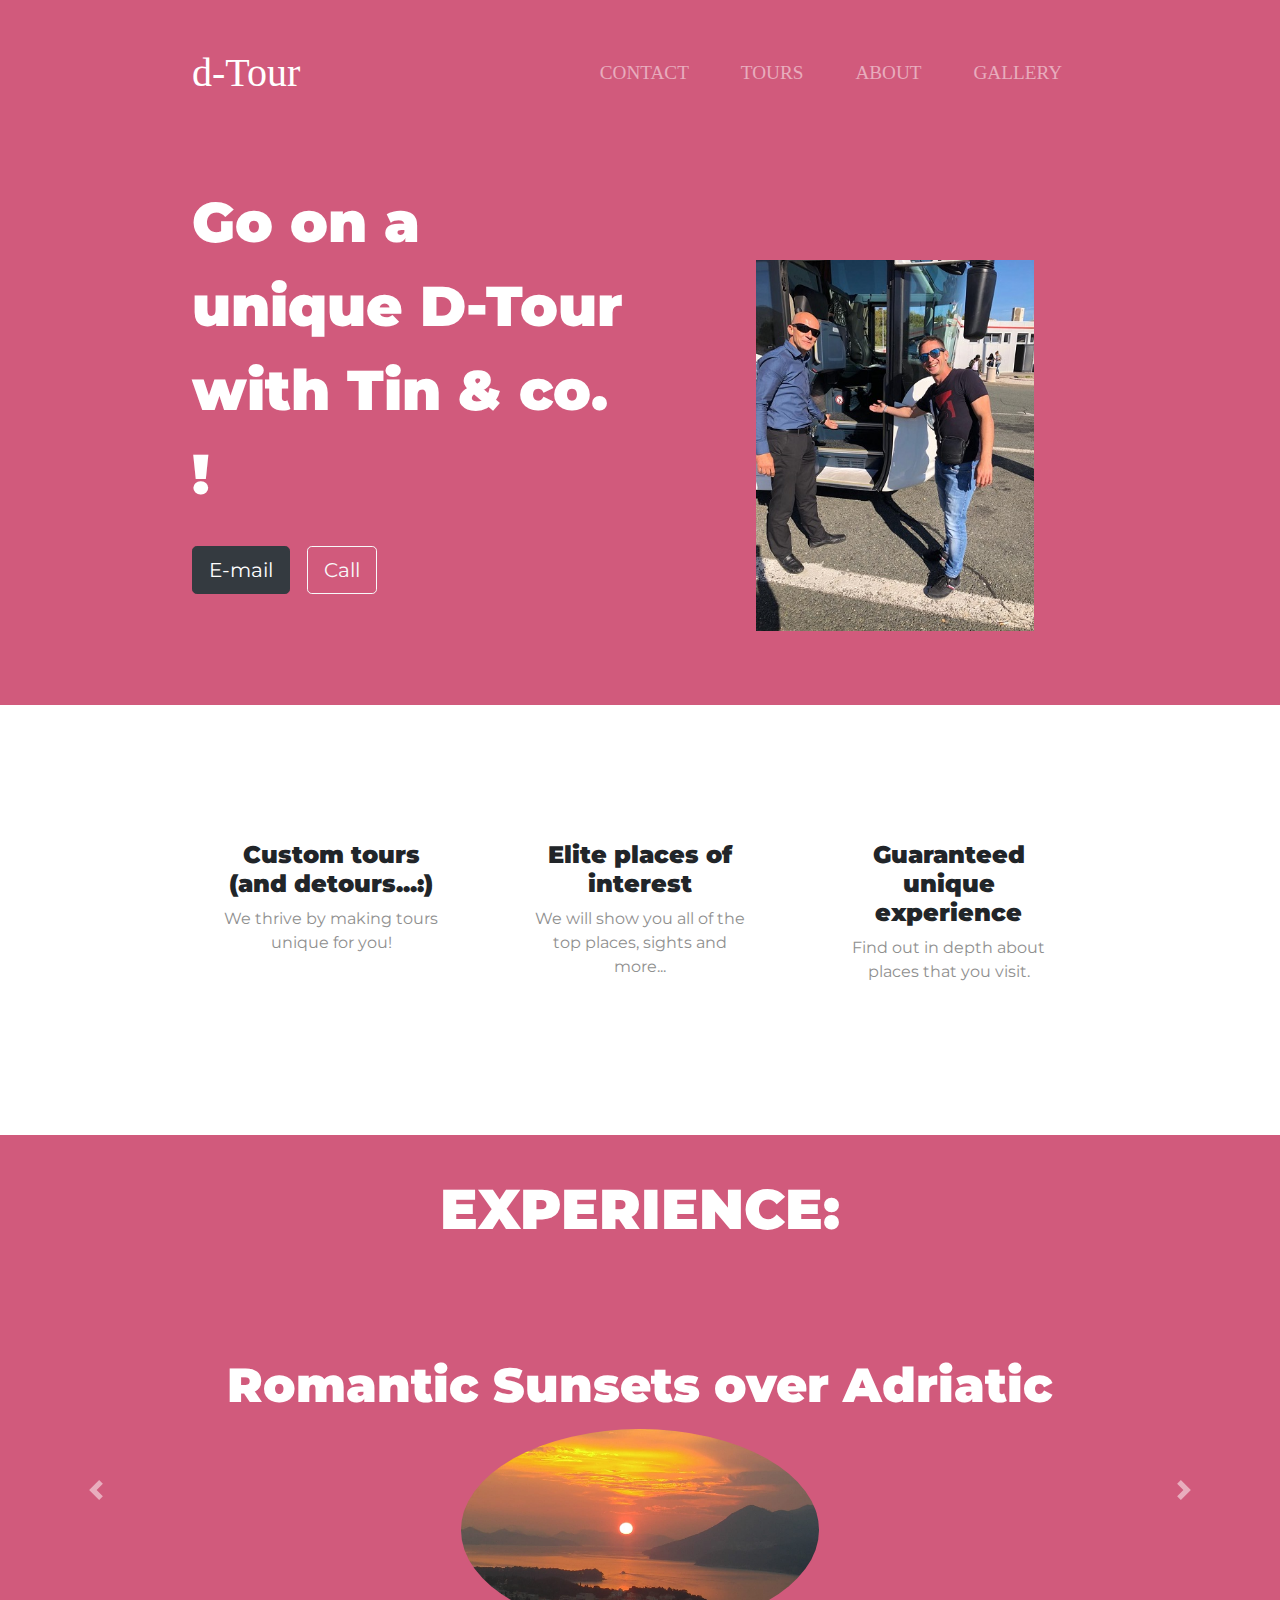
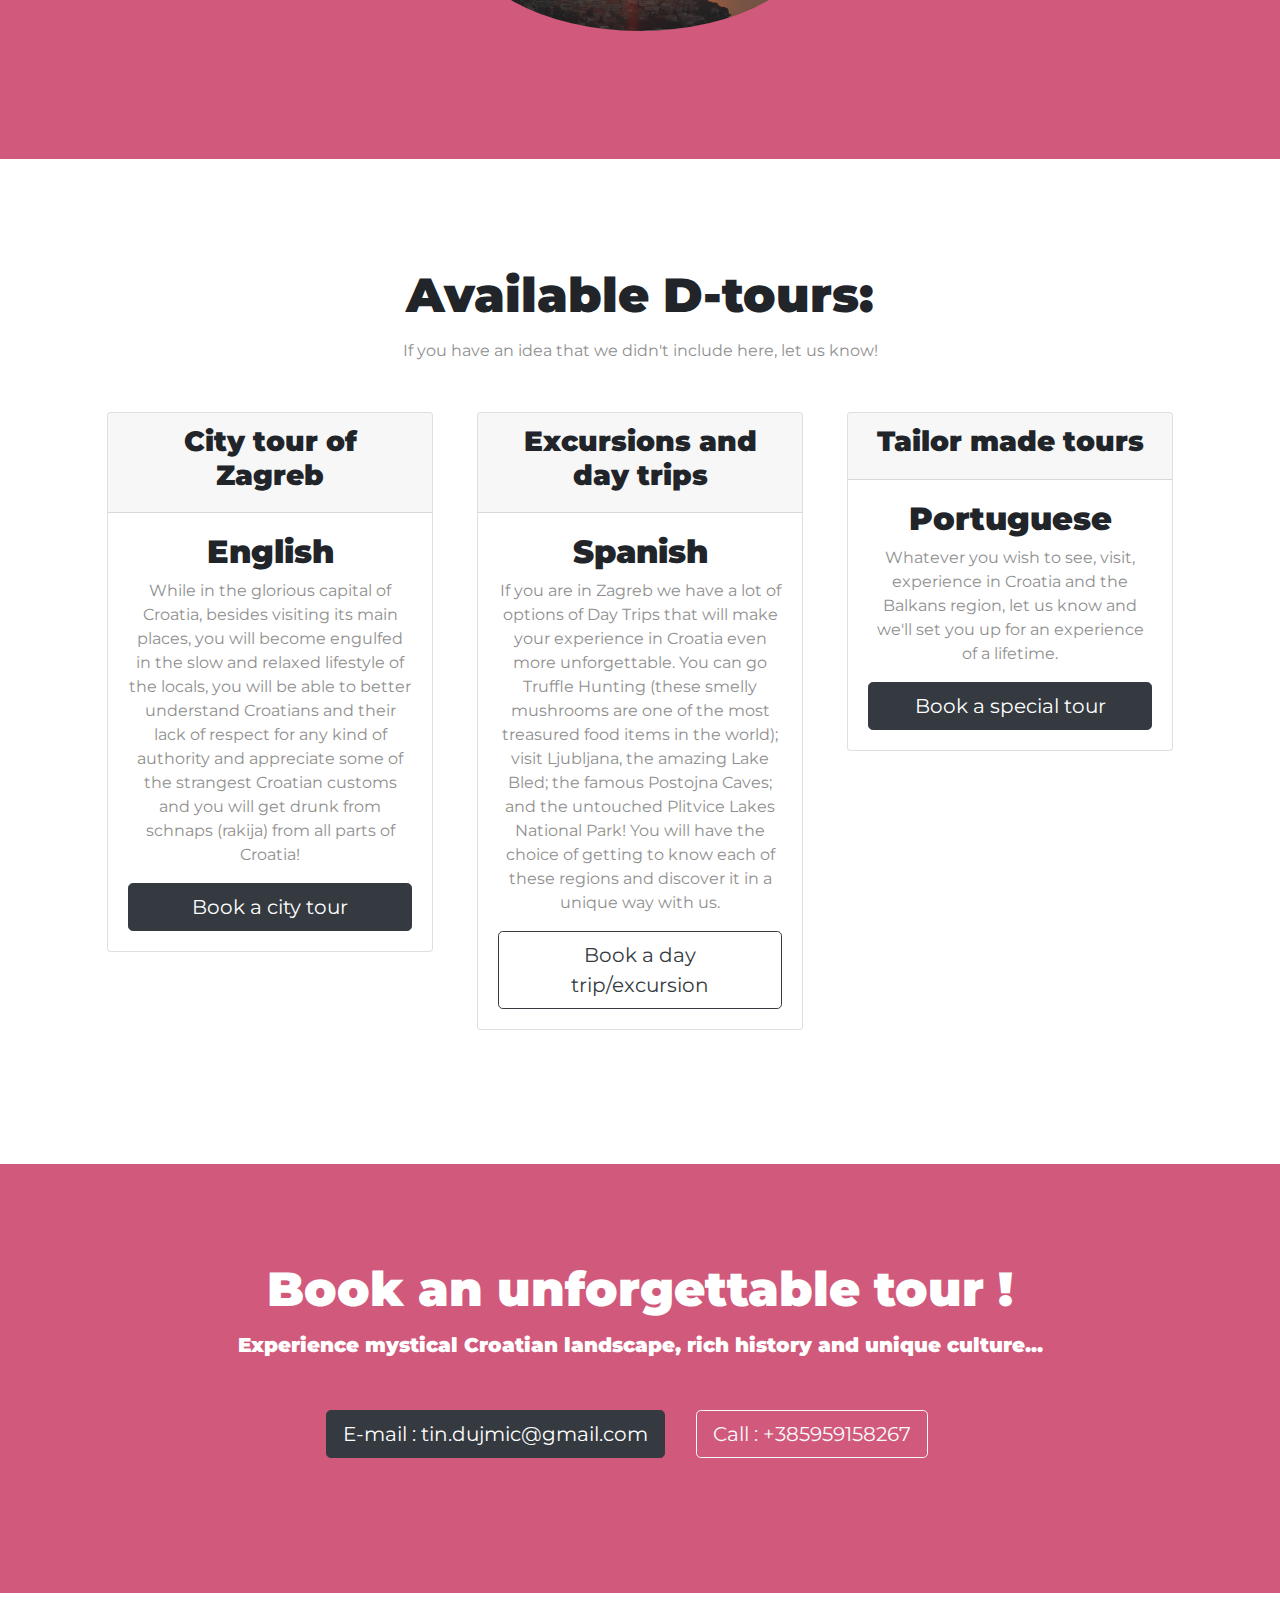
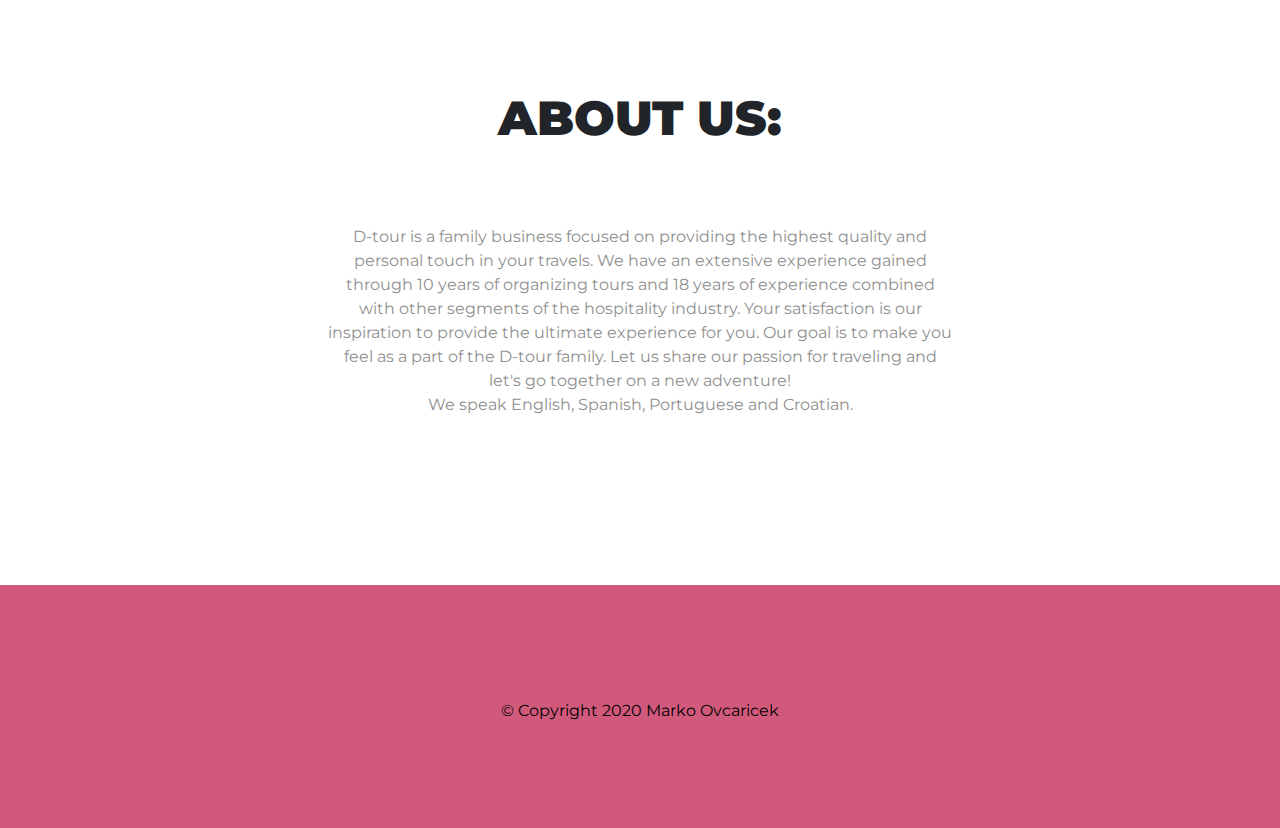
==== index.html @ 4860eda5 "Add initial D-Tour Website files" ====
<!DOCTYPE html>
<html>

<head>
  <meta charset="utf-8">
  <title>D-Tour - Destination Management</title>

  <link href="https://fonts.googleapis.com/css?family=Acme|Cabin|Permanent+Marker&display=swap" rel="stylesheet">
  <link href="https://fonts.googleapis.com/css?family=Montserrat:400,900|Ubuntu&display=swap" rel="stylesheet">

  <link rel="stylesheet" href="https://stackpath.bootstrapcdn.com/bootstrap/4.4.1/css/bootstrap.min.css" integrity="sha384-Vkoo8x4CGsO3+Hhxv8T/Q5PaXtkKtu6ug5TOeNV6gBiFeWPGFN9MuhOf23Q9Ifjh" crossorigin="anonymous">
  <link rel="stylesheet" href="css/styles.css">
  <link rel="icon" href="favicon (6).ico">

  <script src="https://kit.fontawesome.com/99bec2fcd6.js" crossorigin="anonymous"></script>

  <script src="https://code.jquery.com/jquery-3.4.1.slim.min.js" integrity="sha384-J6qa4849blE2+poT4WnyKhv5vZF5SrPo0iEjwBvKU7imGFAV0wwj1yYfoRSJoZ+n" crossorigin="anonymous"></script>
  <script src="https://cdn.jsdelivr.net/npm/popper.js@1.16.0/dist/umd/popper.min.js" integrity="sha384-Q6E9RHvbIyZFJoft+2mJbHaEWldlvI9IOYy5n3zV9zzTtmI3UksdQRVvoxMfooAo" crossorigin="anonymous"></script>
  <script src="https://stackpath.bootstrapcdn.com/bootstrap/4.4.1/js/bootstrap.min.js" integrity="sha384-wfSDF2E50Y2D1uUdj0O3uMBJnjuUD4Ih7YwaYd1iqfktj0Uod8GCExl3Og8ifwB6" crossorigin="anonymous"></script>

</head>

<body>

  <section class="colored-section" id="title">
    <div class="container-fluid">

      <nav class="navbar navbar-expand-lg navbar-dark">
        <a class="navbar-brand" href="">d-Tour</a>
        <button class="navbar-toggler" type="button" data-toggle="collapse" data-target="#navbarTogglerDemo02" aria-controls="navbarTogglerDemo02" aria-expanded="false" aria-label="Toggle navigation">
          <span class="navbar-toggler-icon"></span>
        </button>

        <div class="collapse navbar-collapse" id="navbarTogglerDemo02">
          <ul class="navbar-nav ml-auto">
            <li class="nav-item">
              <a class="nav-link" href="#contact">CONTACT</a>
            </li>
            <li class="nav-item">
              <a class="nav-link" href="#tours">TOURS</a>
            </li>
            <li class="nav-item">
              <a class="nav-link" href="#about">ABOUT</a>
            </li>
            <li class="nav-item">
              <a class="nav-link" href="#gallery">GALLERY</a>
            </li>
          </ul>
        </div>
      </nav>




      <!-- Title -->
      <div class="row">

        <div class="col-lg-6">
          <h1 class="big-heading">Go on a unique D-Tour with Tin & co. !</h1>
          <a class="mail" href="mailto:tin.dujmic@gmail.com"><button type="button" class="btn btn-dark btn-lg contact-button"><i class="fab fa-angellist"></i> E-mail</button></a>
          <a class="mail" href="tel:+385959158267"><button type="button" class="btn btn-outline-light btn-lg contact-button"><i class="fas fa-phone"></i> Call</button></a>
        </div>
        <div class="col-lg-6">
          <img class="title-image" src="images\Bus1.jpg" alt="Step into the bus to a great experience!">
        </div>
      </div>
    </div>
  </section>


  <!-- Features -->

  <section class="white-section" id="features">
    <div class="container-fluid">

      <div class="row">
        <div class="feature-box col-lg-4">
          <i class="icon fas fa-tasks fa-4x"></i>
          <h3 class="h3feature-title">Custom tours (and detours...:)</h3>
          <p>We thrive by making tours unique for you!</p>
        </div>

        <div class="feature-box col-lg-4">
          <i class="icon fas fa-map-marker-alt fa-4x"></i>
          <h3 class="h3feature-title">Elite places of interest</h3>
          <p>We will show you all of the top places, sights and more...</p>
        </div>

        <div class="feature-box col-lg-4">
          <i class="icon fas fa-user-astronaut fa-4x"></i>
          <h3 class="h3feature-title">Guaranteed unique experience</h3>
          <p>Find out in depth about places that you visit.</p>
        </div>
      </div>

    </div>
  </section>


  <!-- Testimonials -->

  <section class="colored-section" id="gallery">
    <h1 class="big-heading">EXPERIENCE:</h1>

    <div id="carousel-gallery" class="carousel slide" data-ride="false">
      <div class="carousel-inner">
        <div class="carousel-item active container-fluid">
          <h2 class="h2gallery-text">Romantic Sunsets over Adriatic</h2>
          <img class="gallery-image" src="images\Sunset.jpg" alt="Sunset over Adriatic Ocean">
        </div>
        <div class="carousel-item container-fluid">
          <h2 class="h2gallery-text">Good mood and love from Zagreb</h2>
          <img class="gallery-image" src="images\Money group.jpg" alt="Guided group in a good mood">
        </div>
        <div class="carousel-item container-fluid">
          <h2 class="h2gallery-text">Lilliputan Zagreb from above</h2>
          <img class="gallery-image" src="images\City model.jpg" alt="Zagreb city model">
        </div>
      </div>
      <a class="carousel-control-prev" href="#carousel-gallery" role="button" data-slide="prev">
        <span class="carousel-control-prev-icon" aria-hidden="true"></span>
        <span class="sr-only">Previous</span>
      </a>
      <a class="carousel-control-next" href="#carousel-gallery" role="button" data-slide="next">
        <span class="carousel-control-next-icon" aria-hidden="true"></span>
        <span class="sr-only">Next</span>
      </a>
    </div>

  </section>


  <!-- YOUTUBE -->

  <section class="colored-section" id="partners">
    <a href="https://www.youtube.com/watch?v=SnqUt7_X50s&feature=youtu.be" target="_blank"><i class="fab fa-youtube fa-6x youtube"></i></a>

    <!--
    <img class="partners-logo" src="images/tnw.png" alt="tnw-logo">
    <img class="partners-logo" src="images/bizinsider.png" alt="biz-insider-logo">
    <img class="partners-logo" src="images/mashable.png" alt="mashable-logo">
-->

  </section>

  <!-- Tours -->

  <section class="white-section" id="tours">

    <h2 class="h2section-heading">Available D-tours:</h2>
    <p>If you have an idea that we didn't include here, let us know!</p>

    <div class="row">

      <div class="tours-column col-lg-4 col-md-6">
        <div class="card">
          <div class="card-header">
            <h3>City tour of Zagreb</h3>
          </div>
          <div class="card-body">
            <h2>English</h2>
            <p>While in the glorious capital of Croatia, besides visiting its main places,
              you will become engulfed in the slow and relaxed lifestyle of the locals,
              you will be able to better understand Croatians and their lack of respect for any kind of authority
              and appreciate some of the strangest Croatian customs and you will get drunk from schnaps
              (rakija) from all parts of Croatia!</p>
            <a class="mail" href="mailto:tin.dujmic@gmail.com"><button type="button" class="btn btn-lg btn-dark btn-block">Book a city tour</button></a>
          </div>
        </div>
      </div>

      <div class="tours-column col-lg-4 col-md-6">
        <div class="card">
          <div class="card-header">
            <h3>Excursions and day trips</h3>
          </div>
          <div class="card-body">
            <h2>Spanish</h2>
            <p>If you are in Zagreb we have a lot of options of
              Day Trips that will make your experience in Croatia even more unforgettable.
              You can go Truffle Hunting (these smelly mushrooms are one of the most treasured food items in the world);
              visit Ljubljana, the amazing Lake Bled; the famous Postojna Caves; and the untouched Plitvice Lakes National Park!
              You will have the choice of getting to know each of these regions and discover it in a unique
              way with us.</p>
            <a class="mail" href="mailto:tin.dujmic@gmail.com"><button type="button" class="btn btn-lg btn-outline-dark btn-block">Book a day trip/excursion</button></a>
          </div>
        </div>
      </div>

      <div class="tours-column col-lg-4">
        <div class="card">
          <div class="card-header">
            <h3>Tailor made tours</h3>
          </div>
          <div class="card-body">
            <h2>Portuguese</h2>
            <p>Whatever you wish to see, visit, experience in Croatia and the Balkans region,
              let us know and we'll set you up for an experience of a lifetime.</p>
            <a class="mail" href="mailto:tin.dujmic@gmail.com"><button type="button" class="btn btn-lg btn-dark btn-block">Book a special tour</button></a>
          </div>
        </div>
      </div>

    </div>

  </section>

  <section class="colored-section" id="contact">
    <div class="container-fluid">
      <h2 class="h2section-heading">Book an unforgettable tour !</h2>
      <h5>Experience mystical Croatian landscape, rich history and unique culture...</h5>
      <a class="mail" href="mailto:tin.dujmic@gmail.com"><button type="button" class="btn btn-dark btn-lg contact-button"><i class="fab fa-angellist"></i> E-mail : tin.dujmic@gmail.com</button></a>
      <a class="mail" href="tel:+385959158267"><button type="button" class="btn btn-outline-light btn-lg contact-button"><i class="fas fa-phone"></i> Call : +385959158267</button></a>
    </div>
  </section>

  <section class="white-section" id="about">
    <div class="container-fluid">
      <h2 class="h2section-heading">ABOUT US:</h2>
      <p class="pabout">
        D-tour is a family business focused on providing the highest quality and personal touch
        in your travels. We have an extensive experience gained through 10 years of
        organizing tours and 18 years of experience combined with other segments of
        the hospitality industry. Your satisfaction is our inspiration to provide the ultimate
        experience for you. Our goal is to make you feel as a part of the D-tour family.
        Let us share our passion for traveling and let's go together on a new adventure!
        <br>
        We speak English, Spanish, Portuguese and Croatian.</p>
    </div>

  </section>

  <!-- Call to Action

  <section class="colored-section" id="cta">
    <div class="container-fluid">

      <h3 class="big-heading">Go on an unforgettable experience through a rugged Croatian landscape, where goats roam freely while wolves hide in their dens!</h3>
      <a class="mail" href="mailto:tin.dujmic@gmail.com"><button class="contact-button btn btn-lg btn-dark" type="button"><i class="fab fa-angellist"></i> Email</button></a>
      <a class="mail" href="tel:+385959158267"><button class="contact-button btn btn-lg btn-light" type="button"><i class="fas fa-phone"></i> Call</button></a>
    </div>
  </section>

-->

  <!-- Footer -->

  <footer class="colored-section" id="footer">
    <div class="container-fluid">
      <!--
      <i class="ifoot fab fa-facebook-f fa-4x"></i>
      <i class="ifoot fab fa-instagram fa-4x"></i>
      <i class="ifoot fab fa-twitter fa-4x"></i>
      -->
      <a class="mail" href="mailto:tin.dujmic@gmail.com"><i class="ifoot fas fa-envelope fa-4x"></i></a>
      <a class="mail" href="tel:+385959158267"><i class="ifoot fas fa-phone fa-4x"></i></a>

      <p class="pfoot">© Copyright 2020 Marko Ovcaricek</p>

    </div>

  </footer>


</body>

</html>
---- css/styles.css ----
body {
  font-family: "Montserrat";
  text-align: center;
}

h1, h2, h3, h4, h5, h6 {
  font-family: "Montserrat";
  font-weight: 900;
}

p {
  color: #8f8f8f;
}

.container-fluid {
  padding: 7% 15%;
}

/* Sections */

.colored-section {
    background-color: #d15a7c;
    color: #fff;
}

.white-section {
    background-color: #fff;

}

#title .container-fluid {
  padding: 3% 15% 7%;
    text-align: left;
}

.navbar {
  padding: 0 0 4.5rem;
}

.navbar-brand {
  font-family: 'Permanent Marker', cursive;
  font-size: 2.5rem;
}

.nav-item {
  padding: 0 18px;
}

.nav-link {
  font-size: 1.2rem;
  font-family: "Montserrat-Light"
}

.big-heading {
  font-family: 'Montserrat', sans-serif;
  font-weight: 900;
  font-size: 3.5rem;
  line-height: 1.5;
  color: #fff;
}

.h2section-heading {
  font-size: 3rem;
  line-height: 1.5;
}

.contact-button {
  margin: 5% 3% 5% 0;
}

.mail {
  color: #000;
}

.mail:hover {
  color: blue;
  text-decoration: none;
}

.title-image {
  width: 60%;
  position: absolute;
  top: 5rem;
  right: 15%;
}

#features {
  position: relative;
}

.h3feature-title {
  font-size: 1.5rem;
}

.feature-box {
  padding: 5%;
}

.icon {
  color: #d15a7c;
  margin-bottom: 1rem;
}

.icon:hover {
  color: #cc0066;
}

.youtube {
  color: #fff;
}

.youtube:hover {
  color: #000;
}

#gallery {
  padding-top: 2rem;
}

.h2gallery-text {
  font-size: 3rem;
  line-height: 1.5;
}

.gallery-image {
  width: 40%;
  border-radius: 100%;
}


#partners {
  padding-bottom: 3%;
}

.partners-logo {
  width: 15%;
  padding: 20px 20px 50px;
}

#tours {
  padding: 100px;
}

.h2price {
  font-size: 3rem;
  line-height: 1.5;
}

.tours-column {
  padding: 3% 2%;
}

#about {
}

.pabout {
  padding: 7% 15%;
}


.ifoot {
  margin: 20px 10px;
  color: #fff;
}

.ifoot:hover {
  color: #000;
}

.pfoot {
color: #000;
}

@media (max-width: 1028px) {
  #title .container-fluid {
    text-align: center;
  }

  .title-image {
    position: static;
  }
}
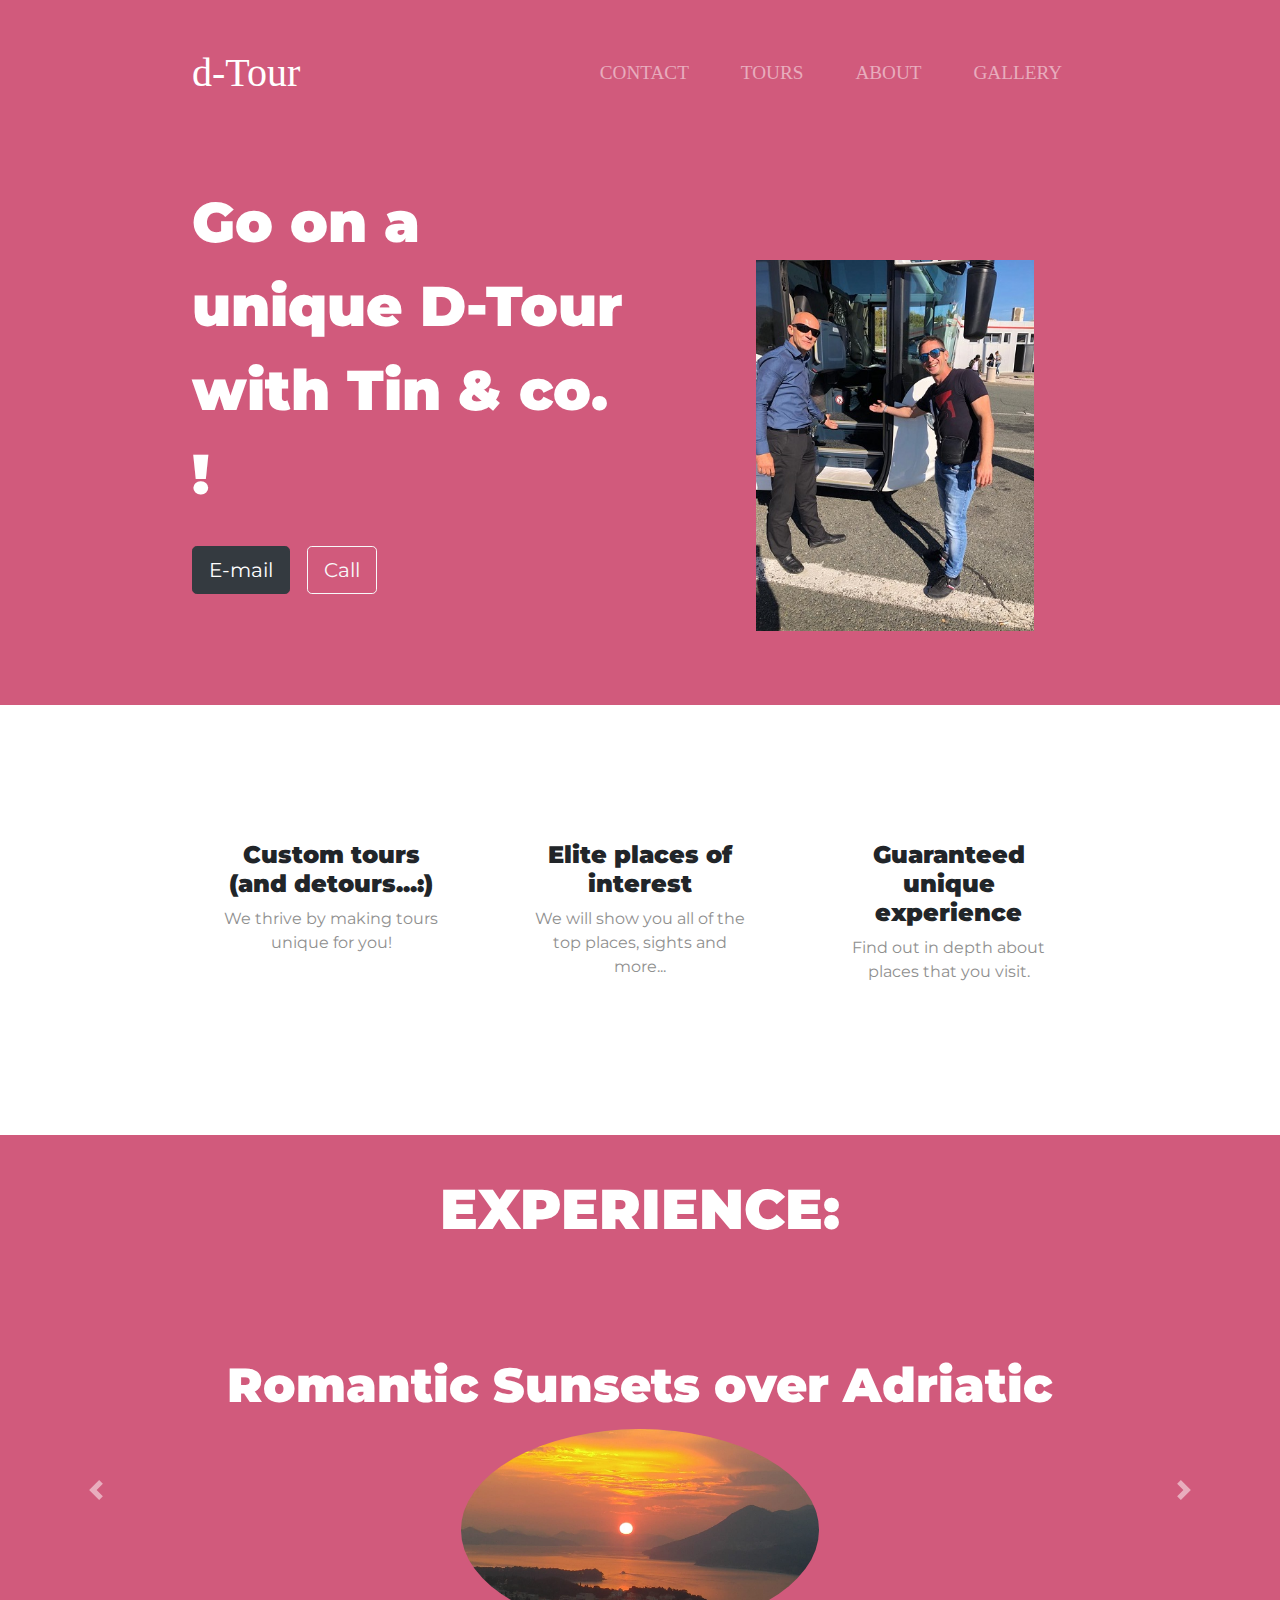
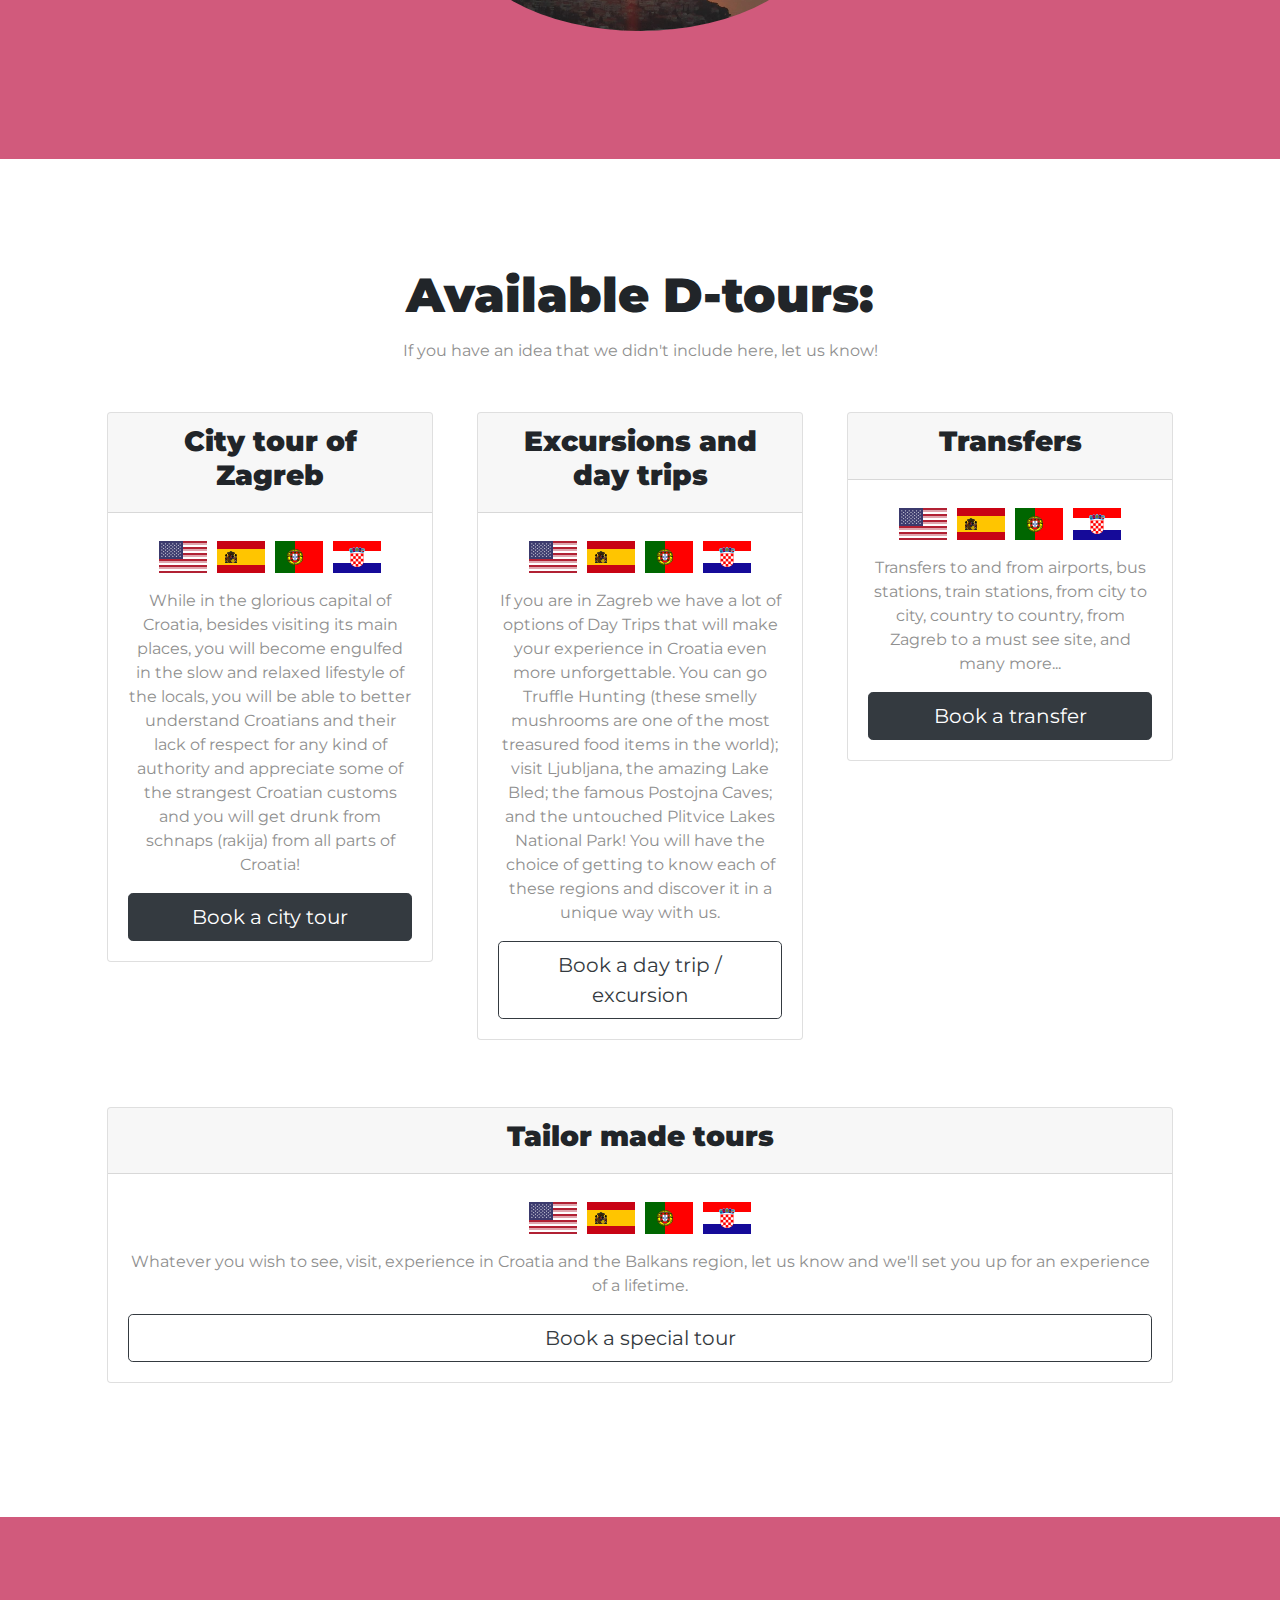
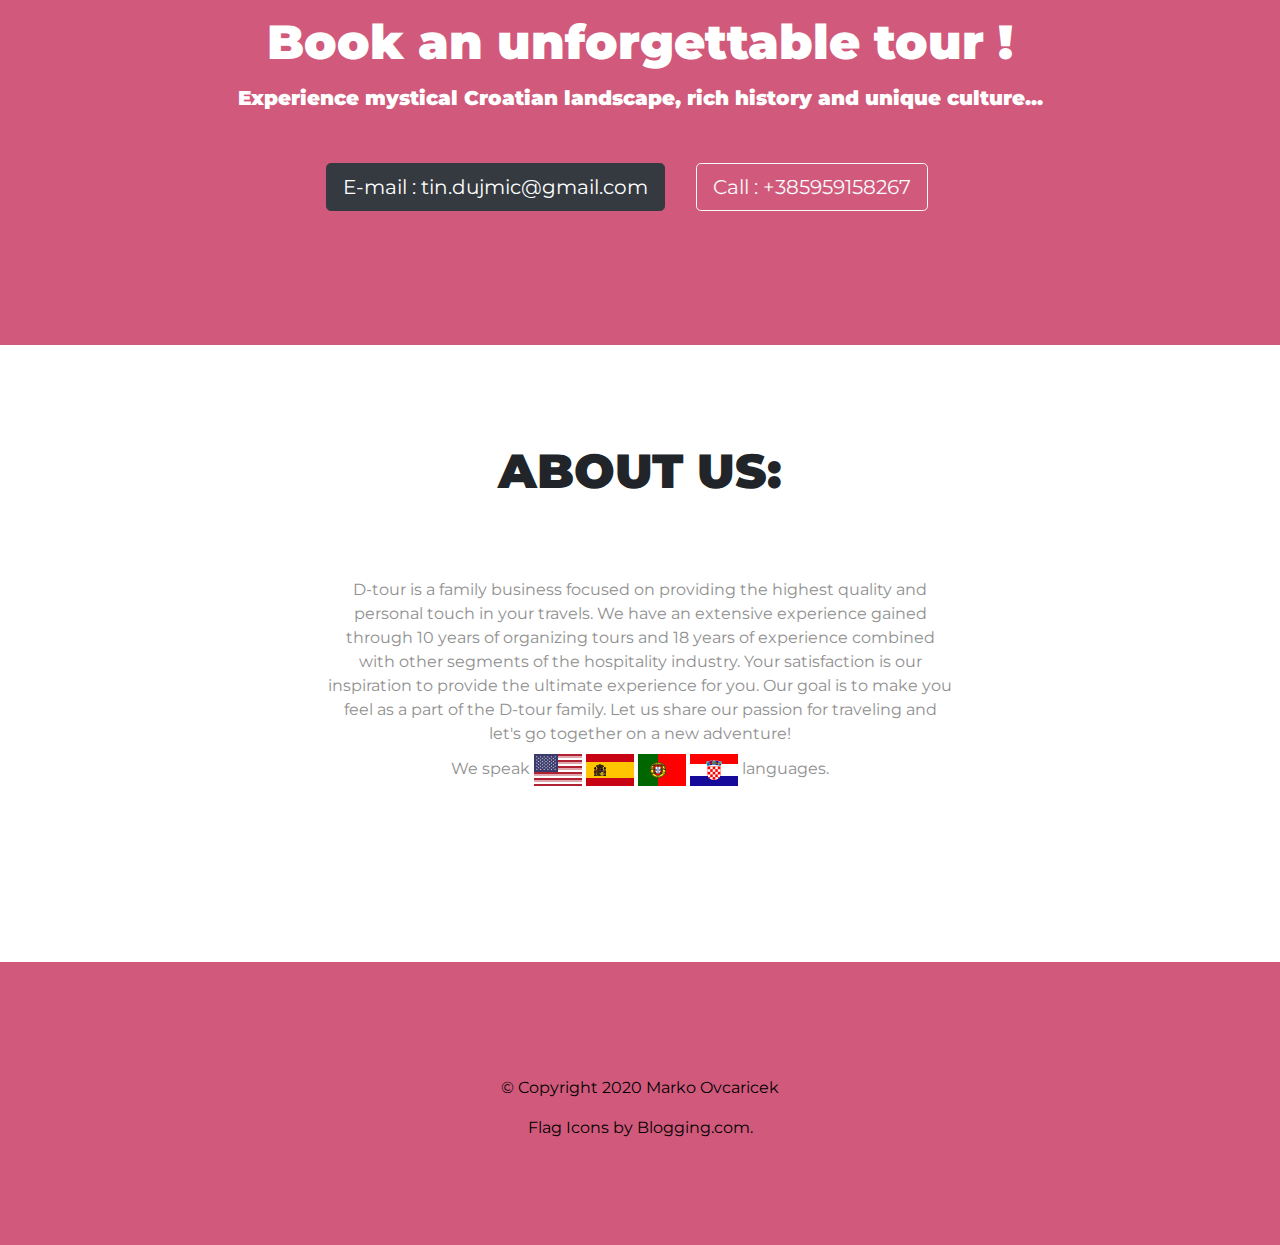
==== commit 414b66c3: "Add files via upload" ====
--- a/index.html
+++ b/index.html
@@ -116,6 +116,22 @@
           <h2 class="h2gallery-text">Lilliputan Zagreb from above</h2>
           <img class="gallery-image" src="images\City model.jpg" alt="Zagreb city model">
         </div>
+        <div class="carousel-item container-fluid">
+          <h2 class="h2gallery-text">Amazing fortifications</h2>
+          <img class="gallery-image" src="images2\Fort.jpg" alt="Fort over a lake">
+        </div>
+        <div class="carousel-item container-fluid">
+          <h2 class="h2gallery-text">Centuries old places of worship</h2>
+          <img class="gallery-image" src="images2\St. Mark's 4.jpg" alt="St. Mark's Church">
+        </div>
+        <div class="carousel-item container-fluid">
+          <h2 class="h2gallery-text">Breathtaking Plitvice Lakes</h2>
+          <img class="gallery-image" src="images2\Plitvice.jpg" alt="Plitvice Lakes National Park">
+        </div>
+        <div class="carousel-item container-fluid">
+          <h2 class="h2gallery-text">All the colors of Croatia</h2>
+          <img class="gallery-image" src="images2\Dolac.jpg" alt="Zagreb Cathedral and Dolac Market">
+        </div>
       </div>
       <a class="carousel-control-prev" href="#carousel-gallery" role="button" data-slide="prev">
         <span class="carousel-control-prev-icon" aria-hidden="true"></span>
@@ -158,7 +174,8 @@
             <h3>City tour of Zagreb</h3>
           </div>
           <div class="card-body">
-            <h2>English</h2>
+            <h2><img src="Flags 48px\US.png"> <img src="Flags 48px\ES.png">
+              <img src="Flags 48px\PT.png"> <img src="Flags 48px\HR.png"></h2>
             <p>While in the glorious capital of Croatia, besides visiting its main places,
               you will become engulfed in the slow and relaxed lifestyle of the locals,
               you will be able to better understand Croatians and their lack of respect for any kind of authority
@@ -175,28 +192,45 @@
             <h3>Excursions and day trips</h3>
           </div>
           <div class="card-body">
-            <h2>Spanish</h2>
+            <h2><img src="Flags 48px\US.png"> <img src="Flags 48px\ES.png">
+              <img src="Flags 48px\PT.png"> <img src="Flags 48px\HR.png"></h2>
             <p>If you are in Zagreb we have a lot of options of
               Day Trips that will make your experience in Croatia even more unforgettable.
               You can go Truffle Hunting (these smelly mushrooms are one of the most treasured food items in the world);
               visit Ljubljana, the amazing Lake Bled; the famous Postojna Caves; and the untouched Plitvice Lakes National Park!
               You will have the choice of getting to know each of these regions and discover it in a unique
               way with us.</p>
-            <a class="mail" href="mailto:tin.dujmic@gmail.com"><button type="button" class="btn btn-lg btn-outline-dark btn-block">Book a day trip/excursion</button></a>
-          </div>
-        </div>
-      </div>
-
-      <div class="tours-column col-lg-4">
+            <a class="mail" href="mailto:tin.dujmic@gmail.com"><button type="button" class="btn btn-lg btn-outline-dark btn-block">Book a day trip / excursion</button></a>
+          </div>
+        </div>
+      </div>
+
+      <div class="tours-column col-lg-4 col-md-6">
+        <div class="card">
+          <div class="card-header">
+            <h3>Transfers</h3>
+          </div>
+          <div class="card-body">
+            <h2><img src="Flags 48px\US.png"> <img src="Flags 48px\ES.png">
+              <img src="Flags 48px\PT.png"> <img src="Flags 48px\HR.png"></h2>
+            <p>Transfers to and from airports, bus stations, train stations, from city to city,
+            country to country, from Zagreb to a must see site, and many more...</p>
+            <a class="mail" href="mailto:tin.dujmic@gmail.com"><button type="button" class="btn btn-lg btn-dark btn-block">Book a transfer</button></a>
+          </div>
+        </div>
+      </div>
+
+      <div class="tours-column col-lg-12 col-md-6">
         <div class="card">
           <div class="card-header">
             <h3>Tailor made tours</h3>
           </div>
           <div class="card-body">
-            <h2>Portuguese</h2>
+            <h2><img src="Flags 48px\US.png"> <img src="Flags 48px\ES.png">
+              <img src="Flags 48px\PT.png"> <img src="Flags 48px\HR.png"></h2>
             <p>Whatever you wish to see, visit, experience in Croatia and the Balkans region,
               let us know and we'll set you up for an experience of a lifetime.</p>
-            <a class="mail" href="mailto:tin.dujmic@gmail.com"><button type="button" class="btn btn-lg btn-dark btn-block">Book a special tour</button></a>
+            <a class="mail" href="mailto:tin.dujmic@gmail.com"><button type="button" class="btn btn-lg btn-outline-dark btn-block">Book a special tour</button></a>
           </div>
         </div>
       </div>
@@ -225,7 +259,8 @@
         experience for you. Our goal is to make you feel as a part of the D-tour family.
         Let us share our passion for traveling and let's go together on a new adventure!
         <br>
-        We speak English, Spanish, Portuguese and Croatian.</p>
+        We speak <img src="Flags 48px\US.png"> <img src="Flags 48px\ES.png">
+          <img src="Flags 48px\PT.png"> <img src="Flags 48px\HR.png"> languages.</p>
     </div>
 
   </section>
@@ -256,6 +291,7 @@
       <a class="mail" href="tel:+385959158267"><i class="ifoot fas fa-phone fa-4x"></i></a>
 
       <p class="pfoot">© Copyright 2020 Marko Ovcaricek</p>
+      <p class="pfoot">Flag Icons by <a class="mail" href="https://blogging.com/free-flag-icons/">Blogging.com.</a></p>
 
     </div>
 
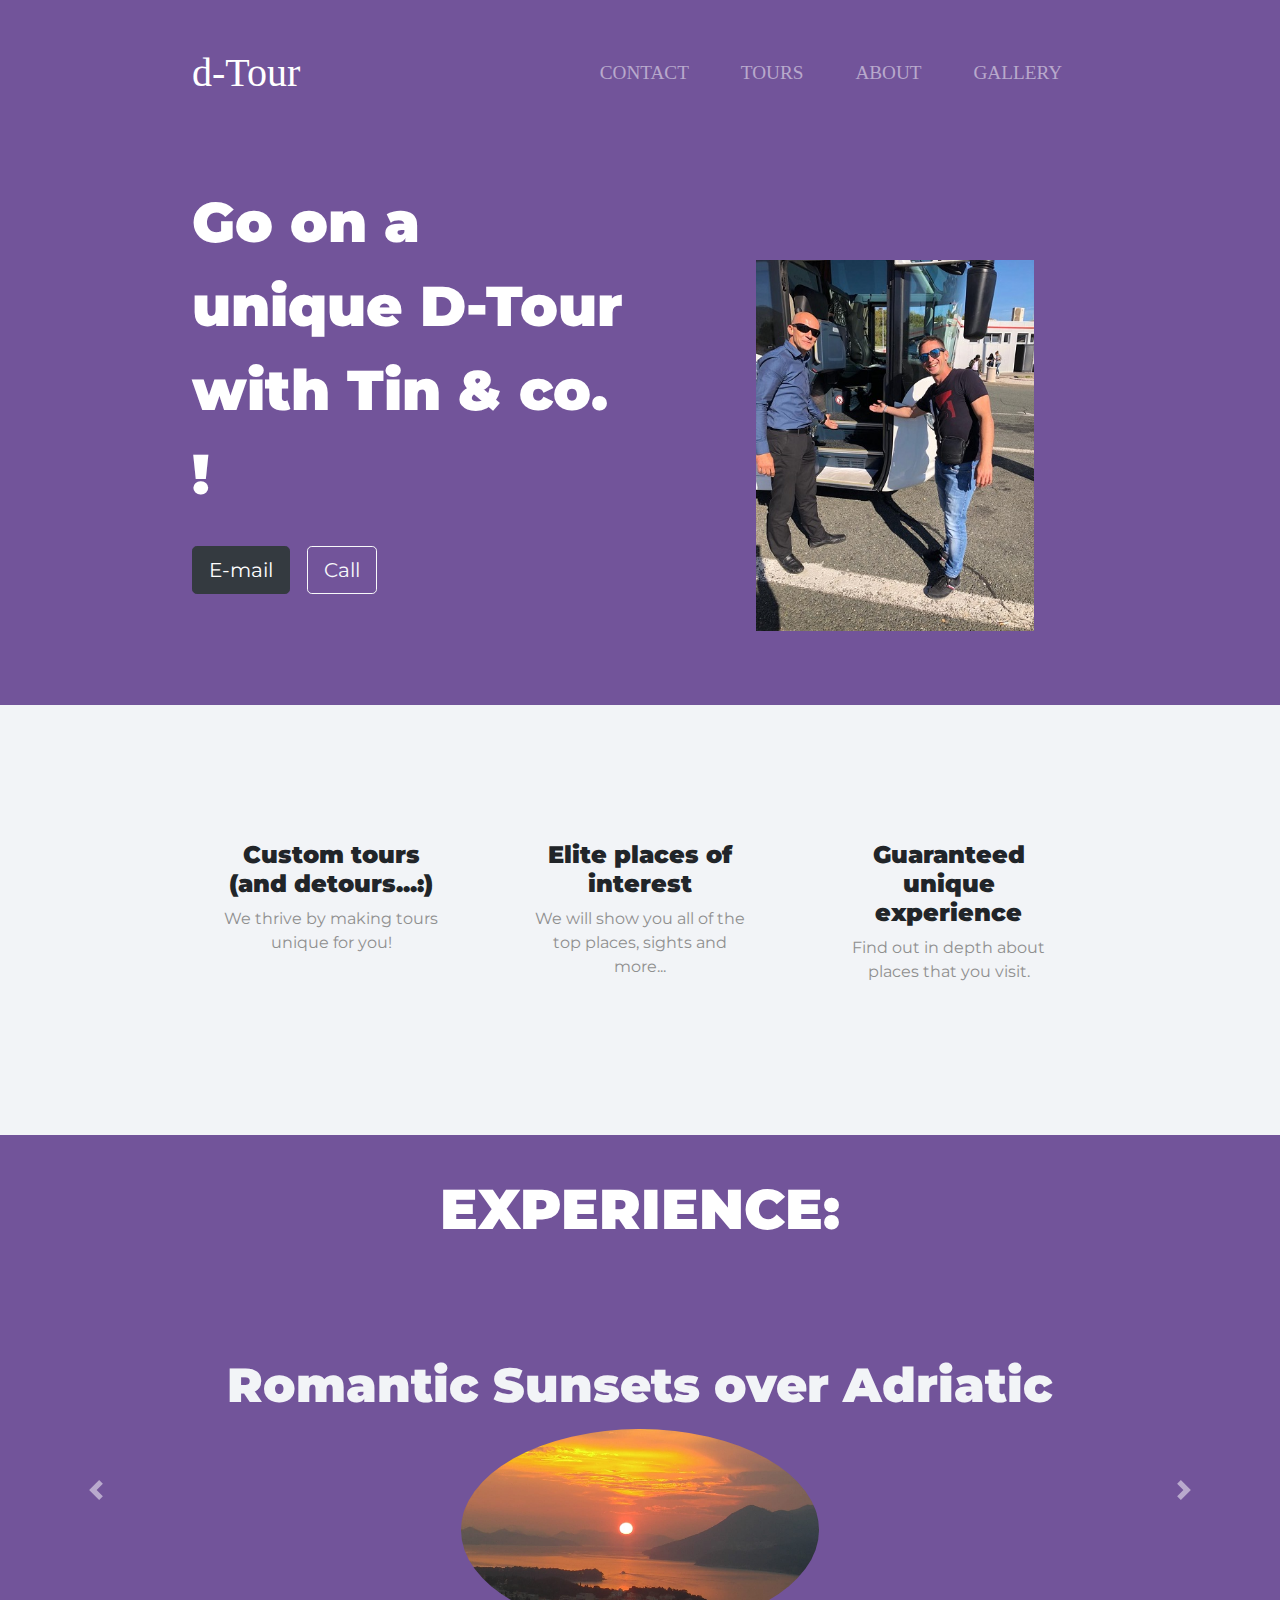
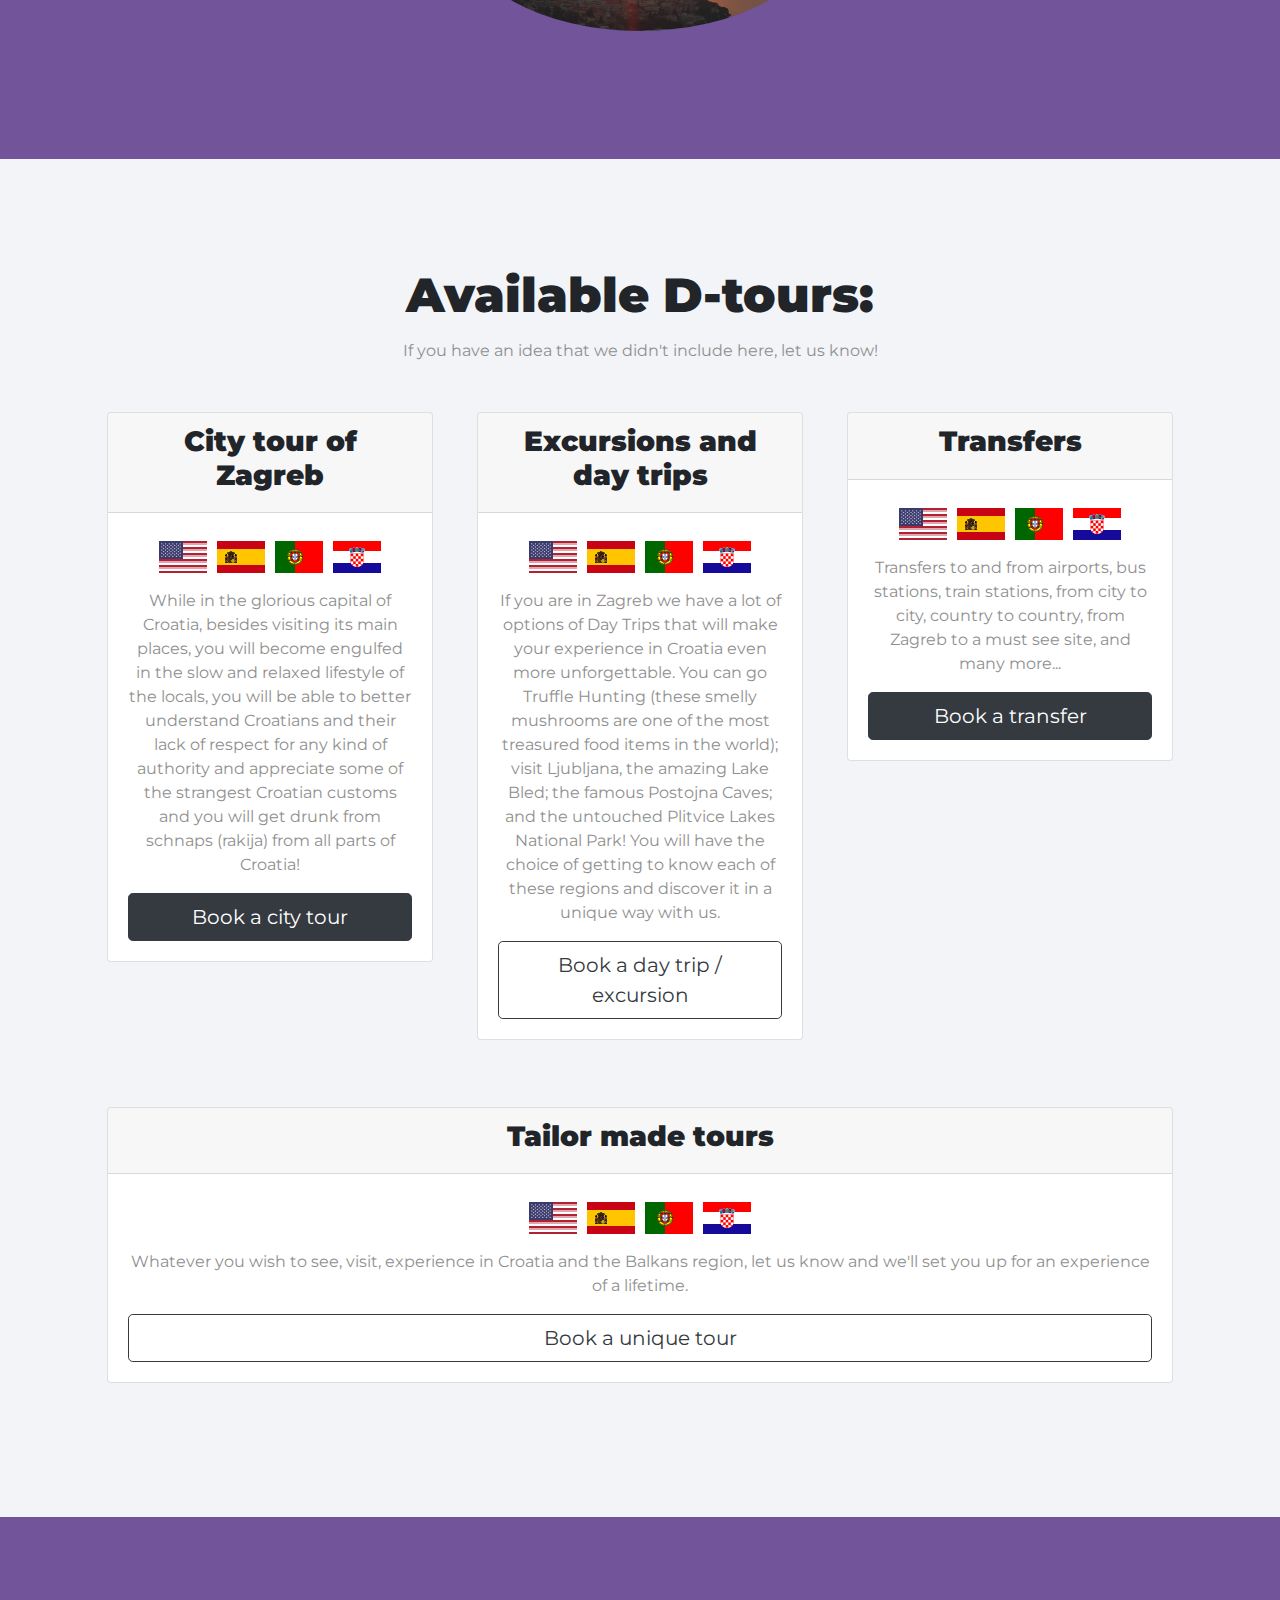
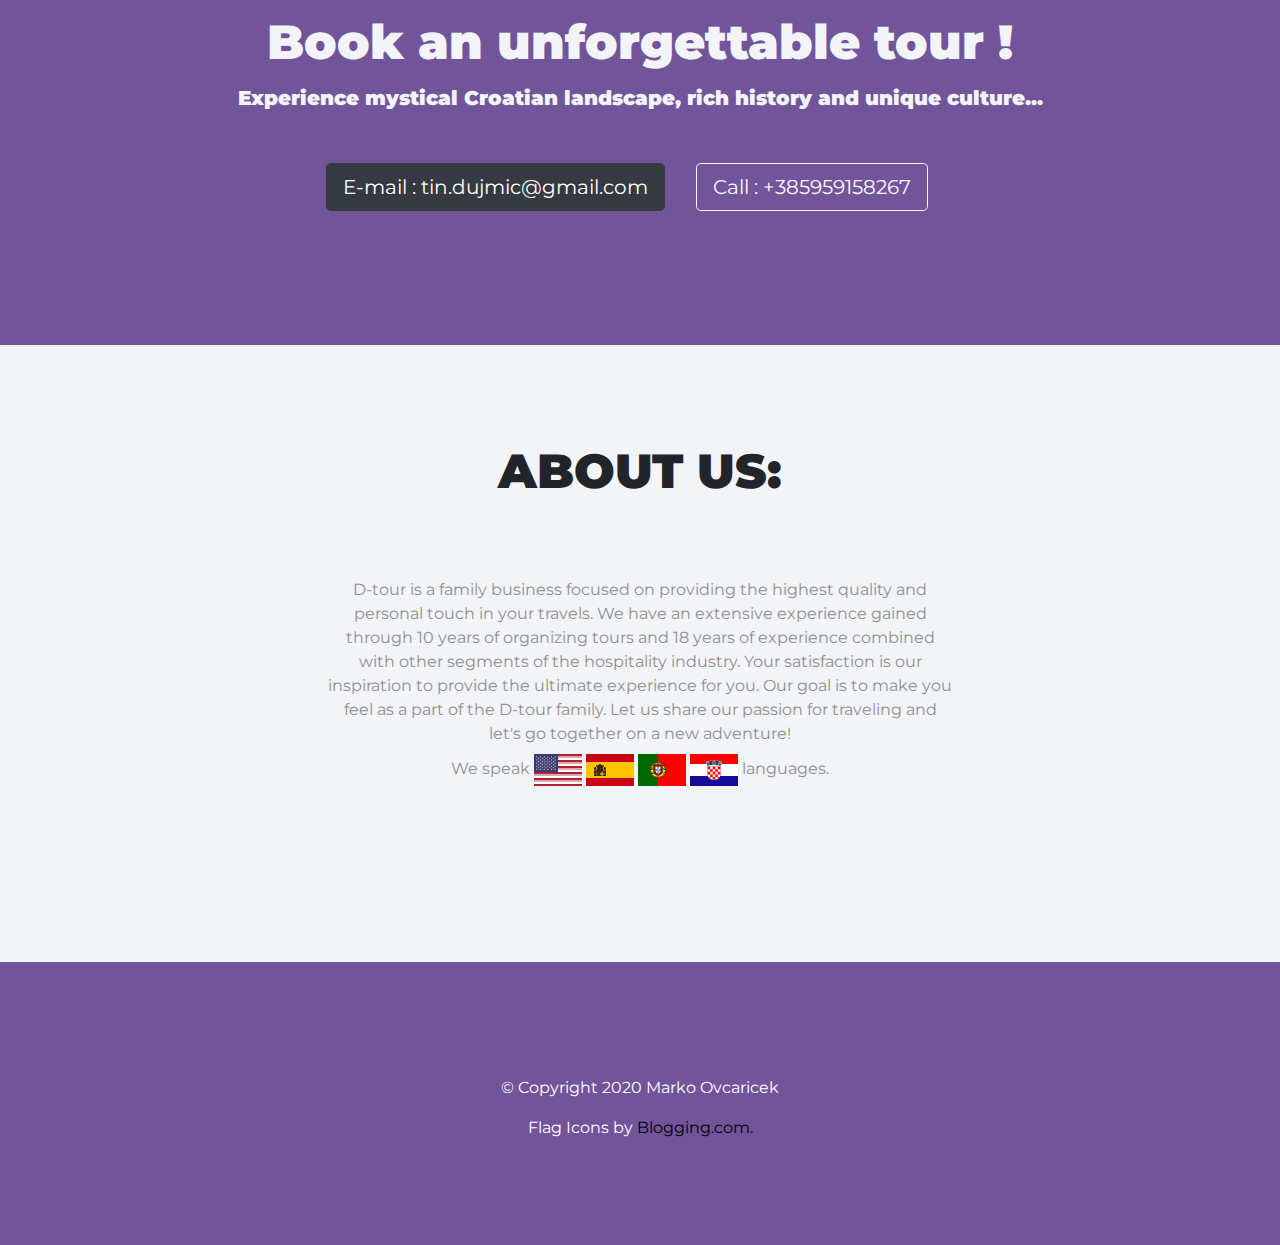
==== commit 4402097c: "Add files via upload" ====
--- a/index.html
+++ b/index.html
@@ -230,7 +230,7 @@
               <img src="Flags 48px\PT.png"> <img src="Flags 48px\HR.png"></h2>
             <p>Whatever you wish to see, visit, experience in Croatia and the Balkans region,
               let us know and we'll set you up for an experience of a lifetime.</p>
-            <a class="mail" href="mailto:tin.dujmic@gmail.com"><button type="button" class="btn btn-lg btn-outline-dark btn-block">Book a special tour</button></a>
+            <a class="mail" href="mailto:tin.dujmic@gmail.com"><button type="button" class="btn btn-lg btn-outline-dark btn-block">Book a unique tour</button></a>
           </div>
         </div>
       </div>
--- a/css/styles.css
+++ b/css/styles.css
@@ -19,12 +19,12 @@
 /* Sections */
 
 .colored-section {
-    background-color: #d15a7c;
-    color: #fff;
+    background-color: #72549A;
+    color: #f2f4f7;
 }
 
 .white-section {
-    background-color: #fff;
+    background-color: #f2f4f7;
 
 }
 
@@ -97,12 +97,12 @@
 }
 
 .icon {
-  color: #d15a7c;
+  color: #72549A;
   margin-bottom: 1rem;
 }
 
 .icon:hover {
-  color: #cc0066;
+  color: #916dd5;
 }
 
 .youtube {
@@ -168,8 +168,9 @@
 }
 
 .pfoot {
-color: #000;
+color: #fff;
 }
+
 
 @media (max-width: 1028px) {
   #title .container-fluid {
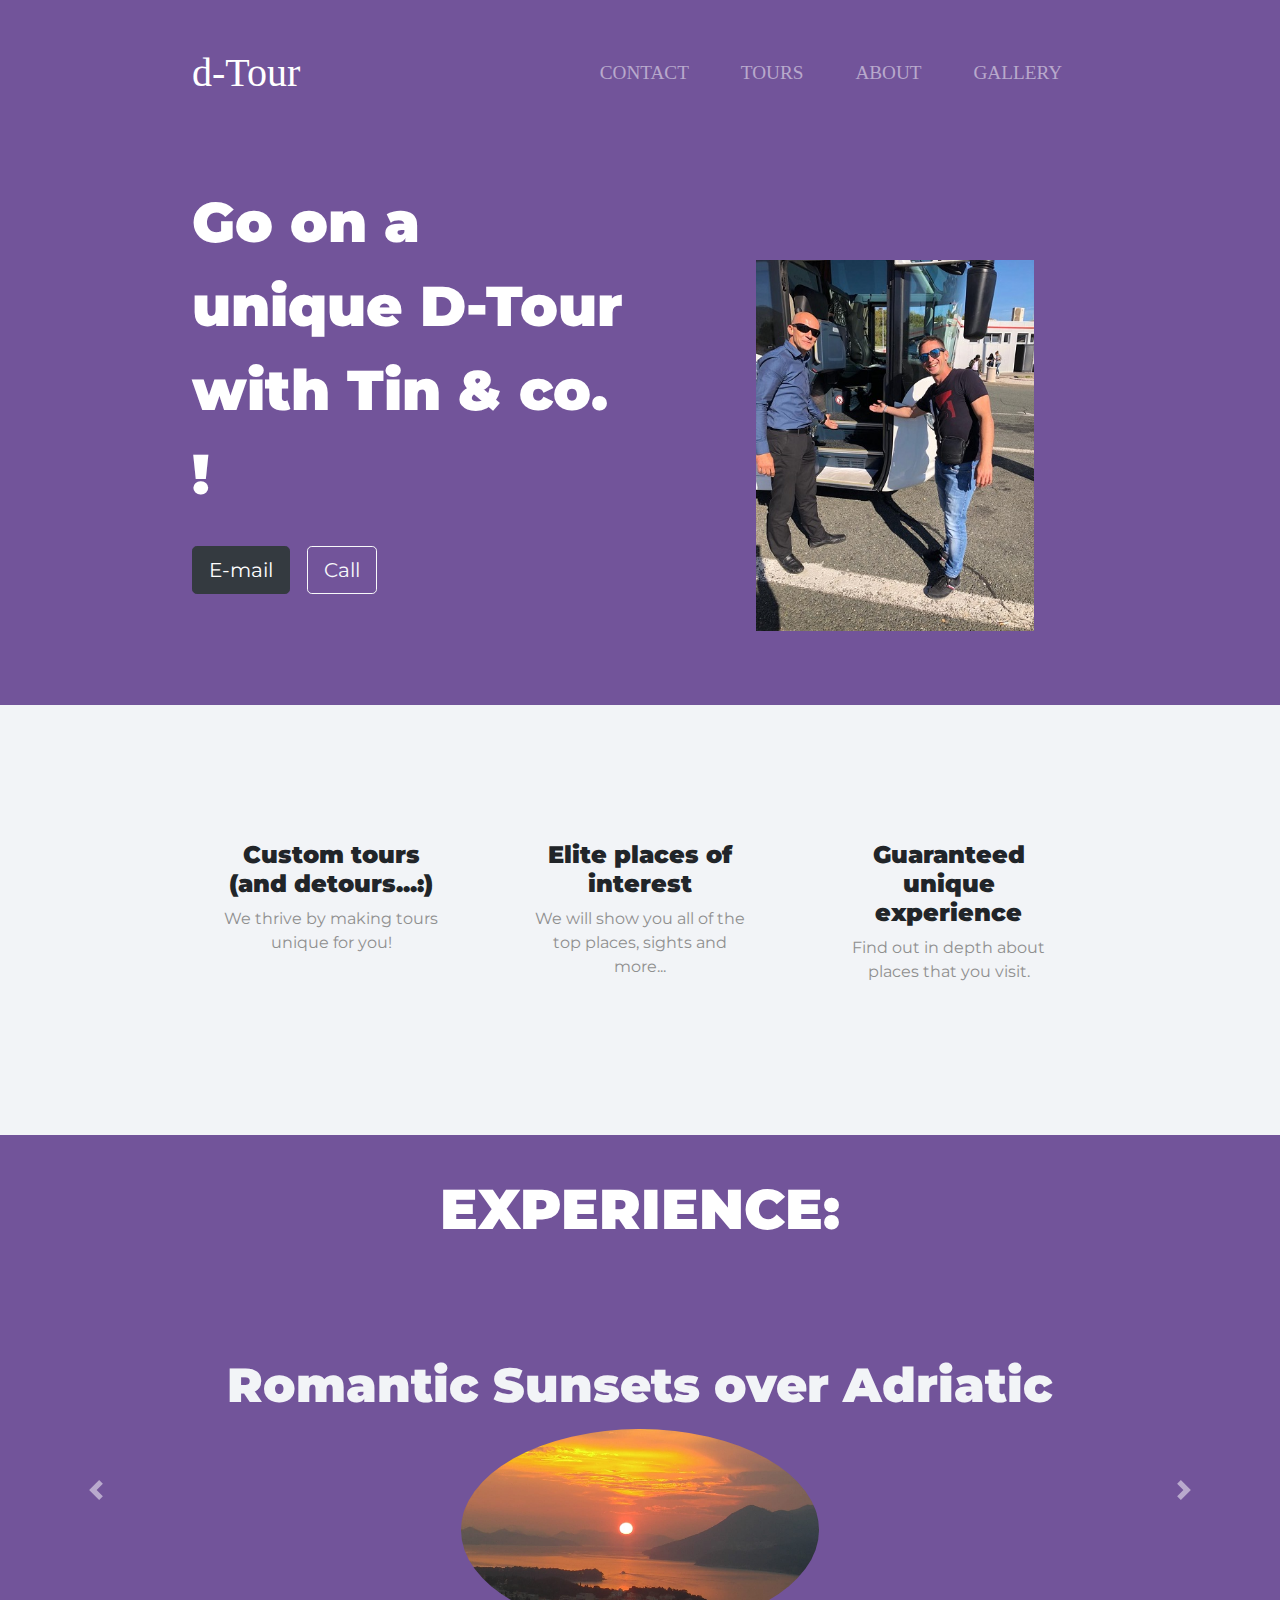
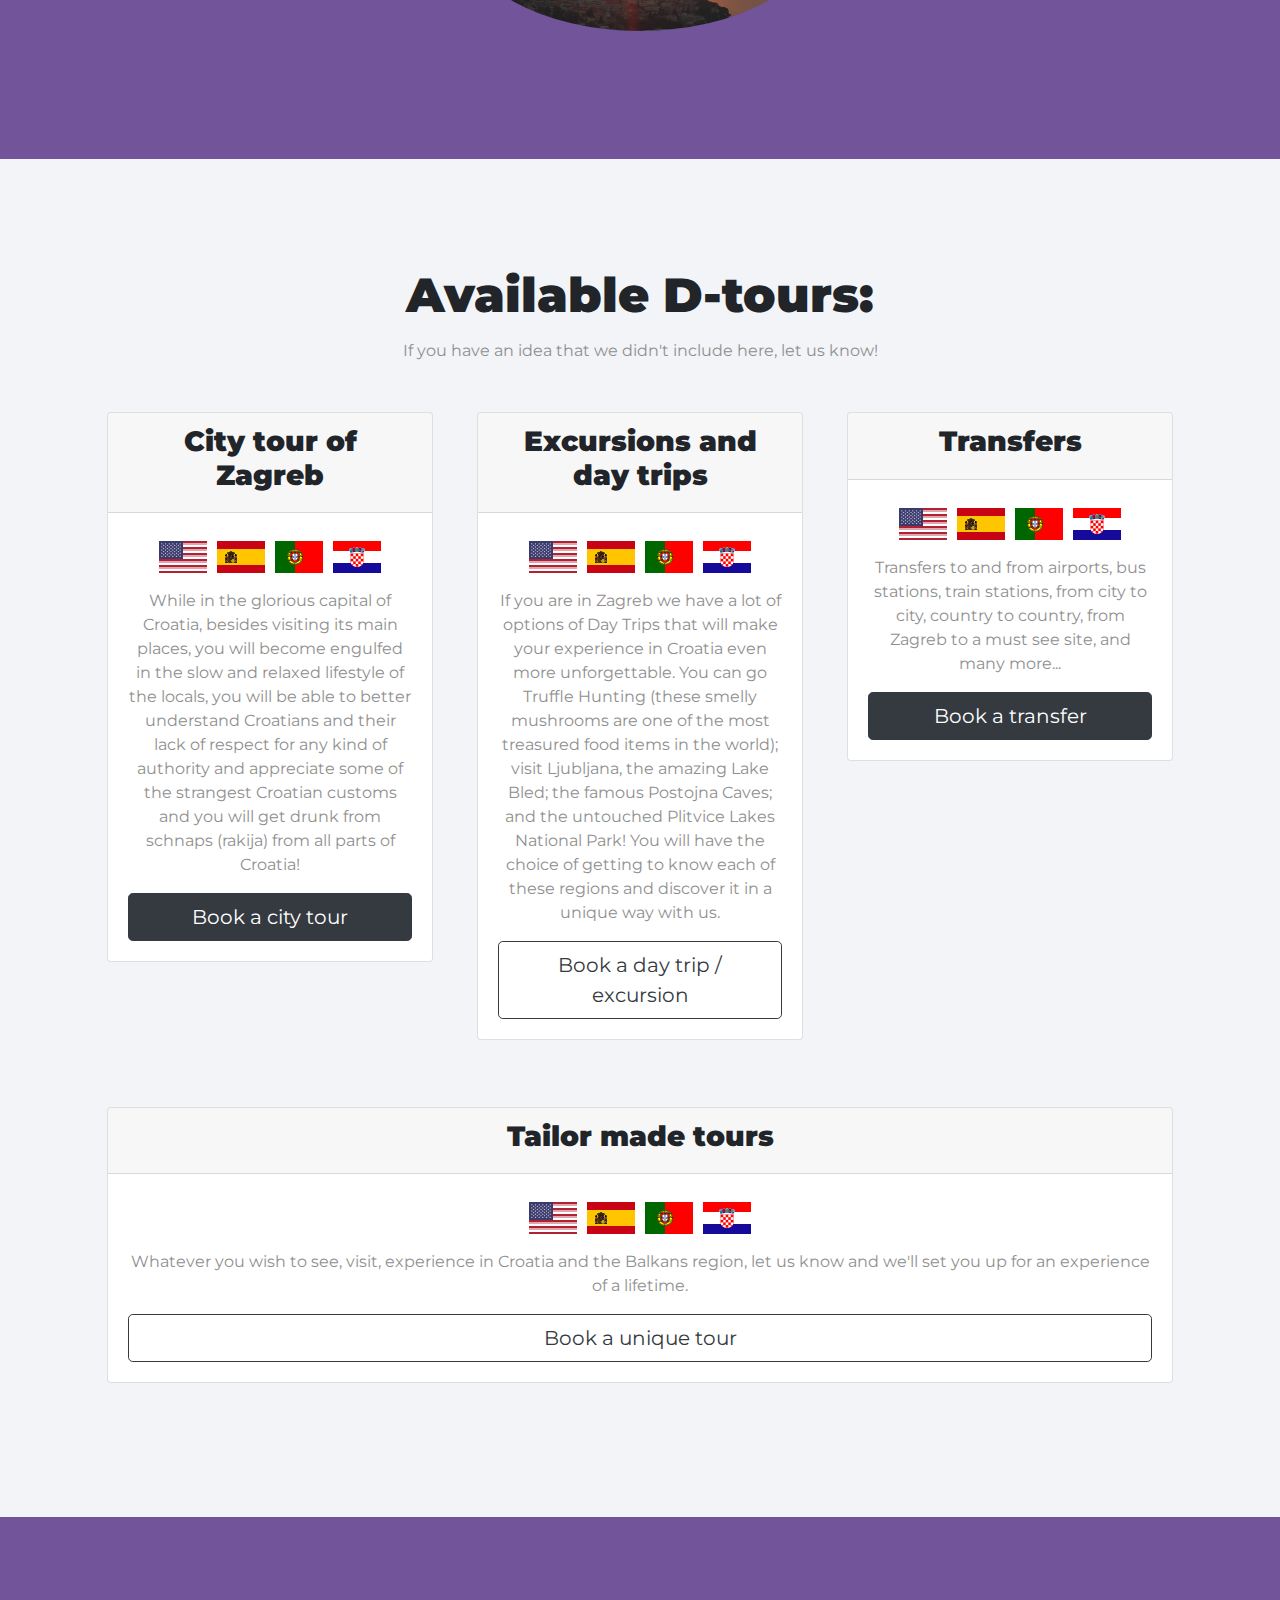
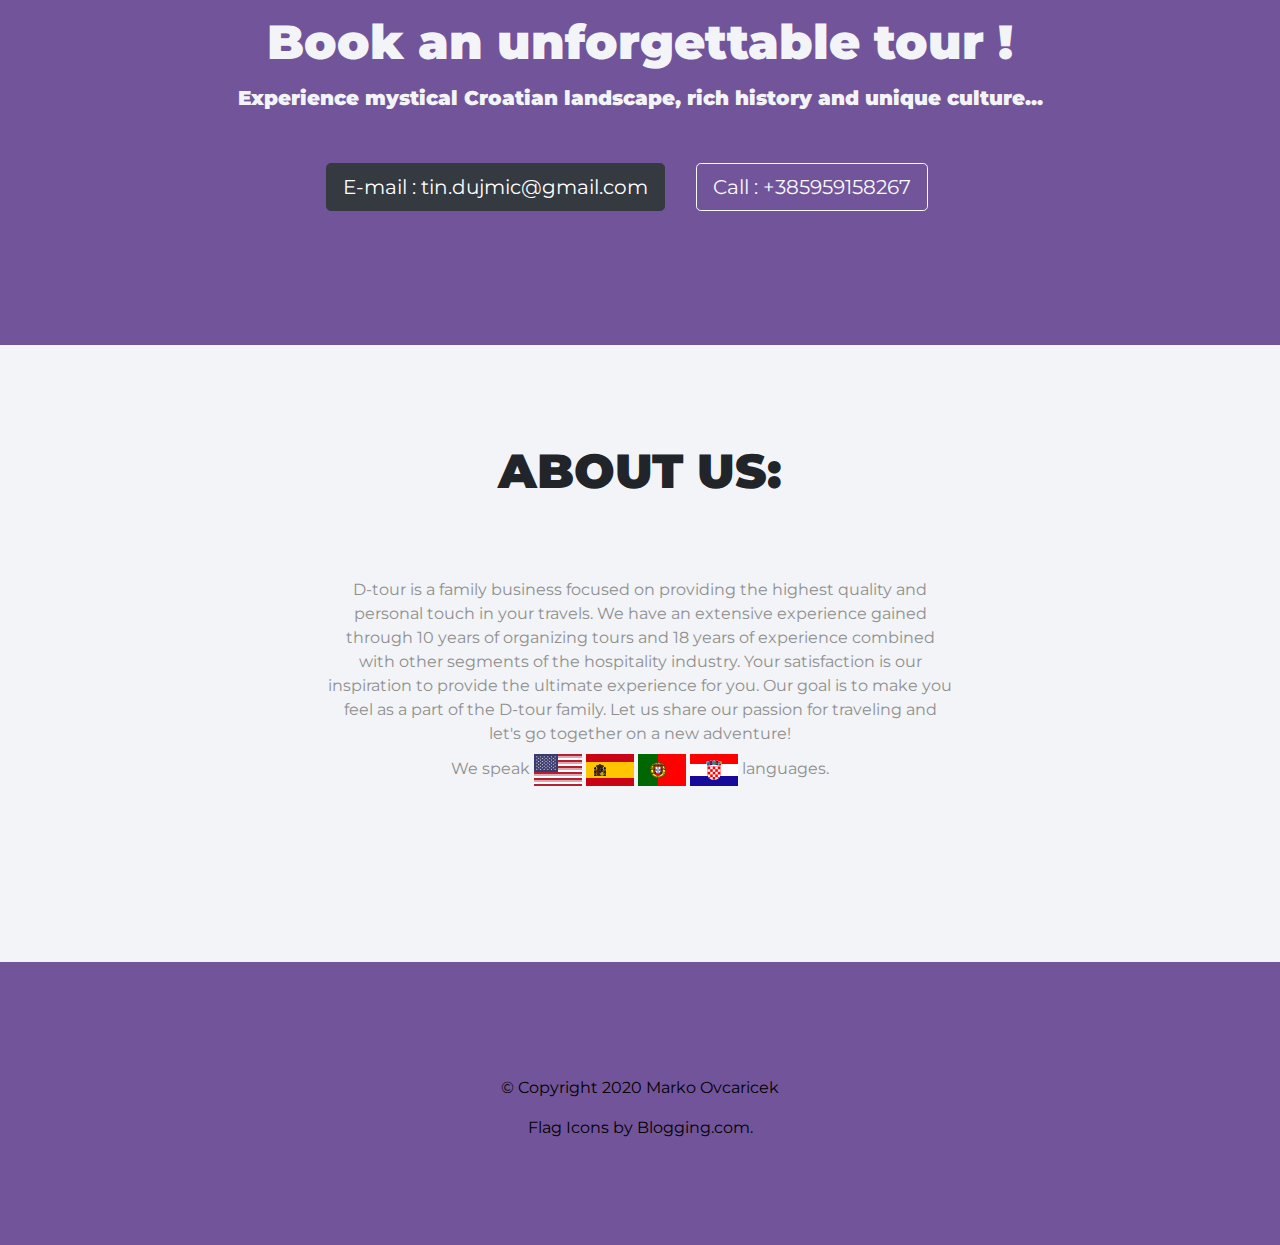
==== commit 8b5b54bb: "Add files via upload" ====
--- a/index.html
+++ b/index.html
@@ -43,7 +43,7 @@
               <a class="nav-link" href="#about">ABOUT</a>
             </li>
             <li class="nav-item">
-              <a class="nav-link" href="#gallery">GALLERY</a>
+              <a class="nav-link" href="gallery.html">GALLERY</a>
             </li>
           </ul>
         </div>
@@ -99,7 +99,7 @@
 
   <!-- Testimonials -->
 
-  <section class="colored-section" id="gallery">
+  <section class="colored-section" id="carousel">
     <h1 class="big-heading">EXPERIENCE:</h1>
 
     <div id="carousel-gallery" class="carousel slide" data-ride="false">
@@ -290,8 +290,8 @@
       <a class="mail" href="mailto:tin.dujmic@gmail.com"><i class="ifoot fas fa-envelope fa-4x"></i></a>
       <a class="mail" href="tel:+385959158267"><i class="ifoot fas fa-phone fa-4x"></i></a>
 
-      <p class="pfoot">© Copyright 2020 Marko Ovcaricek</p>
-      <p class="pfoot">Flag Icons by <a class="mail" href="https://blogging.com/free-flag-icons/">Blogging.com.</a></p>
+      <p class="pfoot"><a class="mail" href="https://www.linkedin.com/in/marko-ov%C4%8Dari%C4%8Dek-98153ba7/">© Copyright 2020 Marko Ovcaricek</a></p>
+      <p class="pfoot"><a class="mail" href="https://blogging.com/free-flag-icons/">Flag Icons by Blogging.com.</a></p>
 
     </div>
 
--- a/css/styles.css
+++ b/css/styles.css
@@ -113,7 +113,7 @@
   color: #000;
 }
 
-#gallery {
+#carousel {
   padding-top: 2rem;
 }
 
@@ -150,9 +150,6 @@
   padding: 3% 2%;
 }
 
-#about {
-}
-
 .pabout {
   padding: 7% 15%;
 }
@@ -170,6 +167,28 @@
 .pfoot {
 color: #fff;
 }
+
+#gallery .container-fluid {
+    padding: 3% 15% 7%;
+}
+
+.gallery-image2 {
+  width: 81%;
+}
+
+.ifoot2 {
+  margin: 20px 10px;
+  color: #72549A;
+}
+
+.ifoot2:hover {
+  color: #000;
+}
+
+.pfoot2 {
+  color: #72549A;
+}
+
 
 
 @media (max-width: 1028px) {
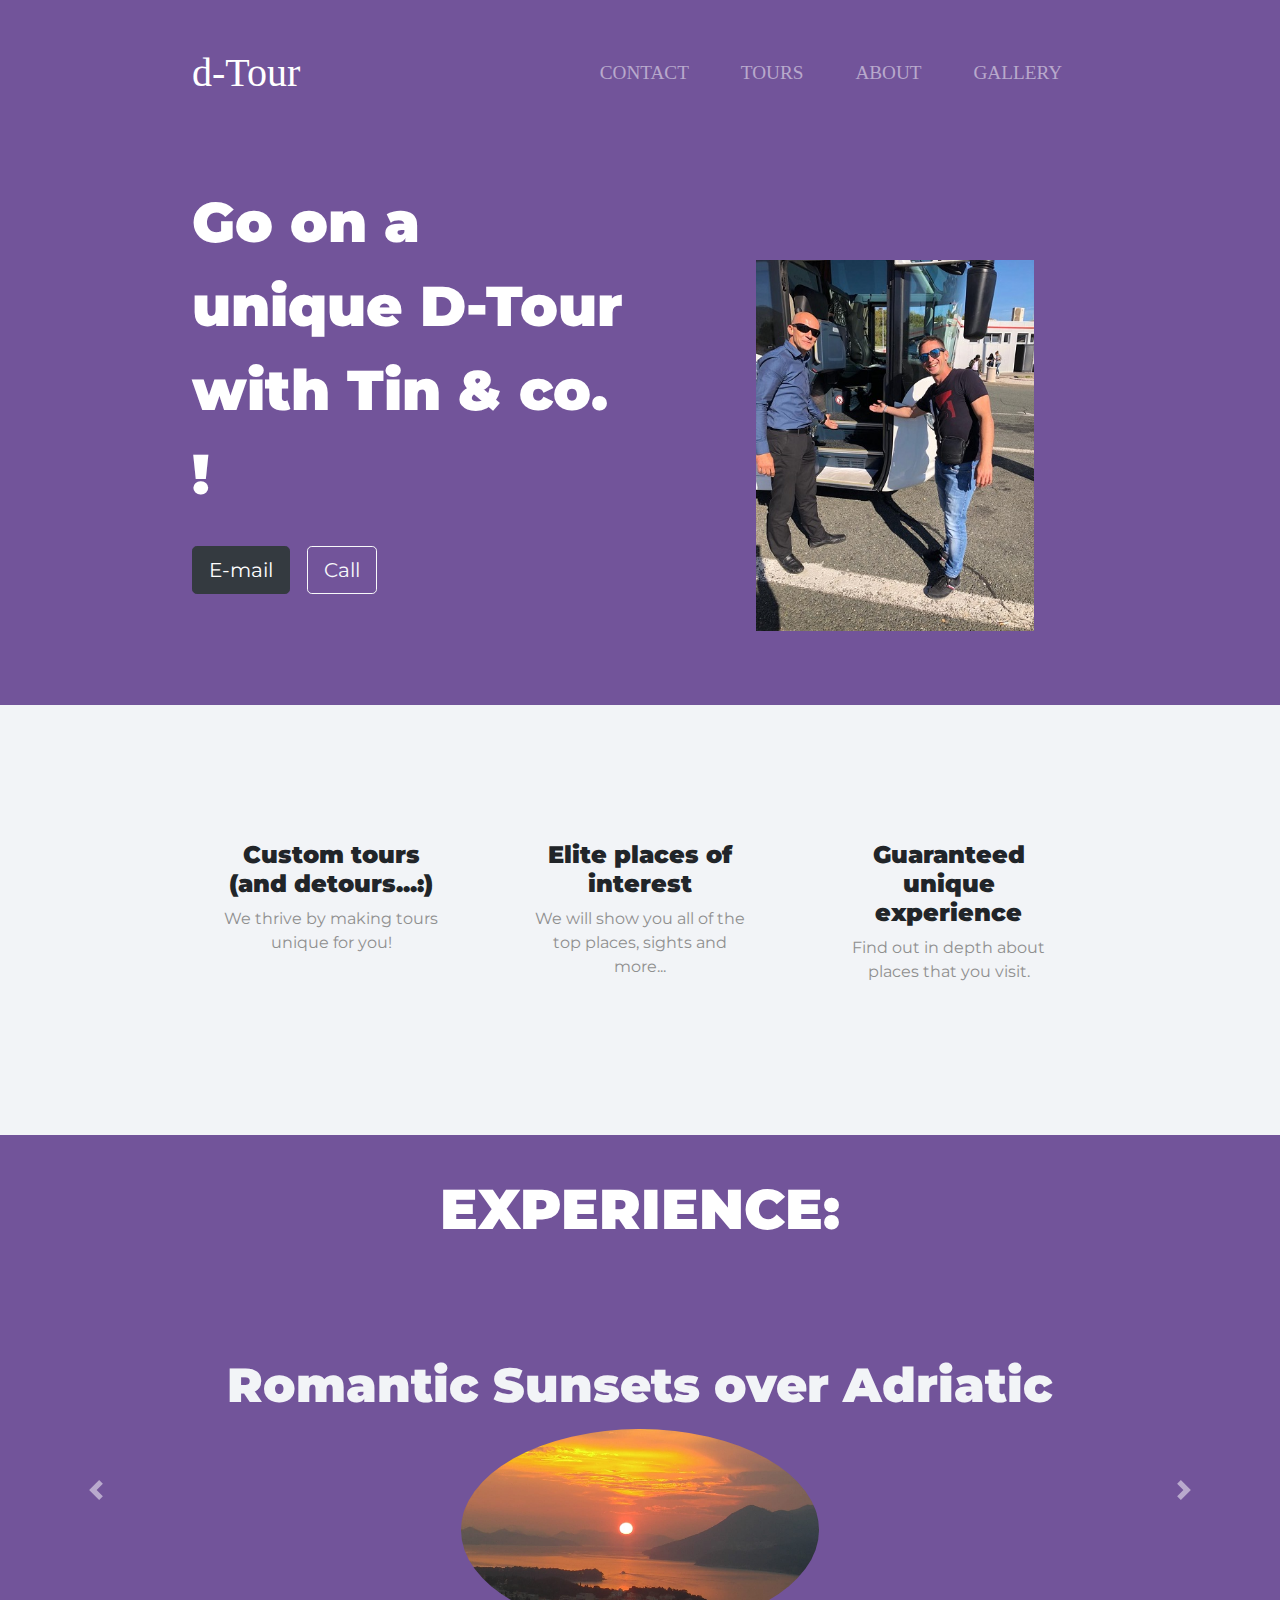
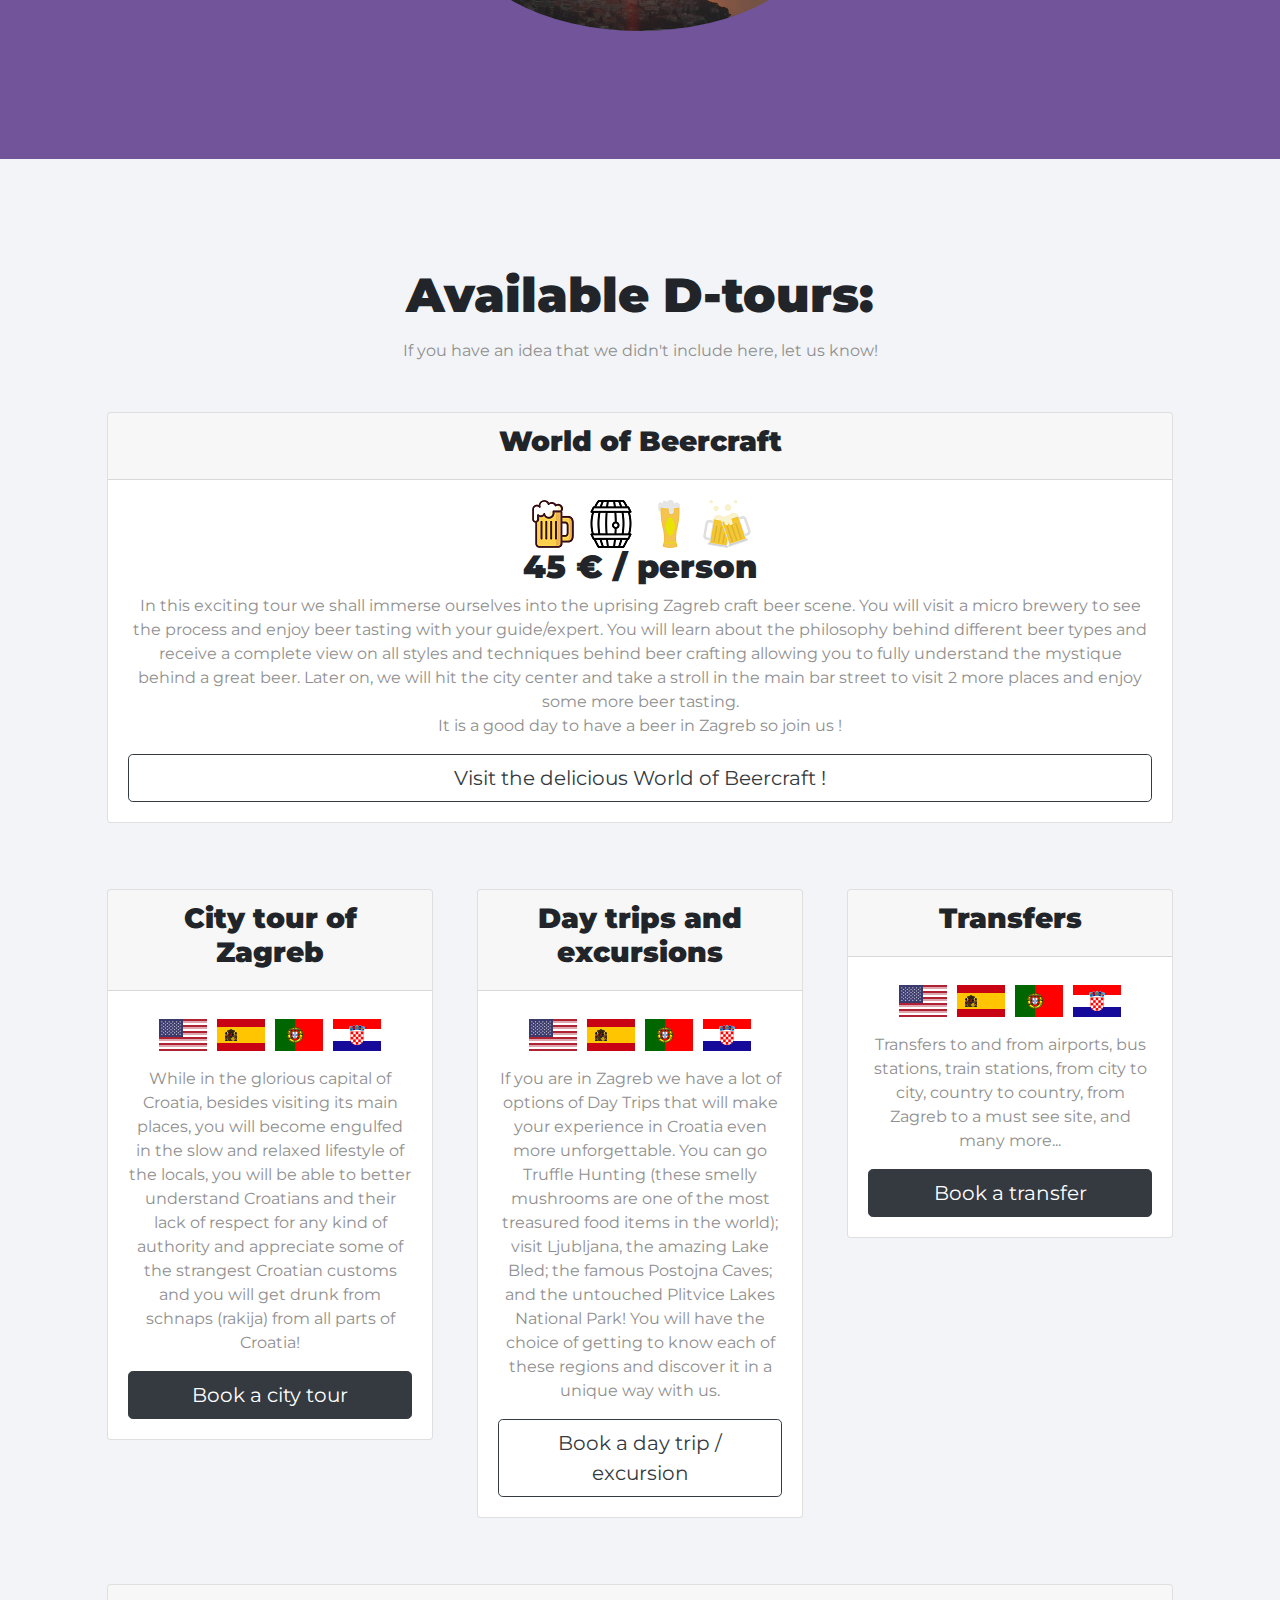
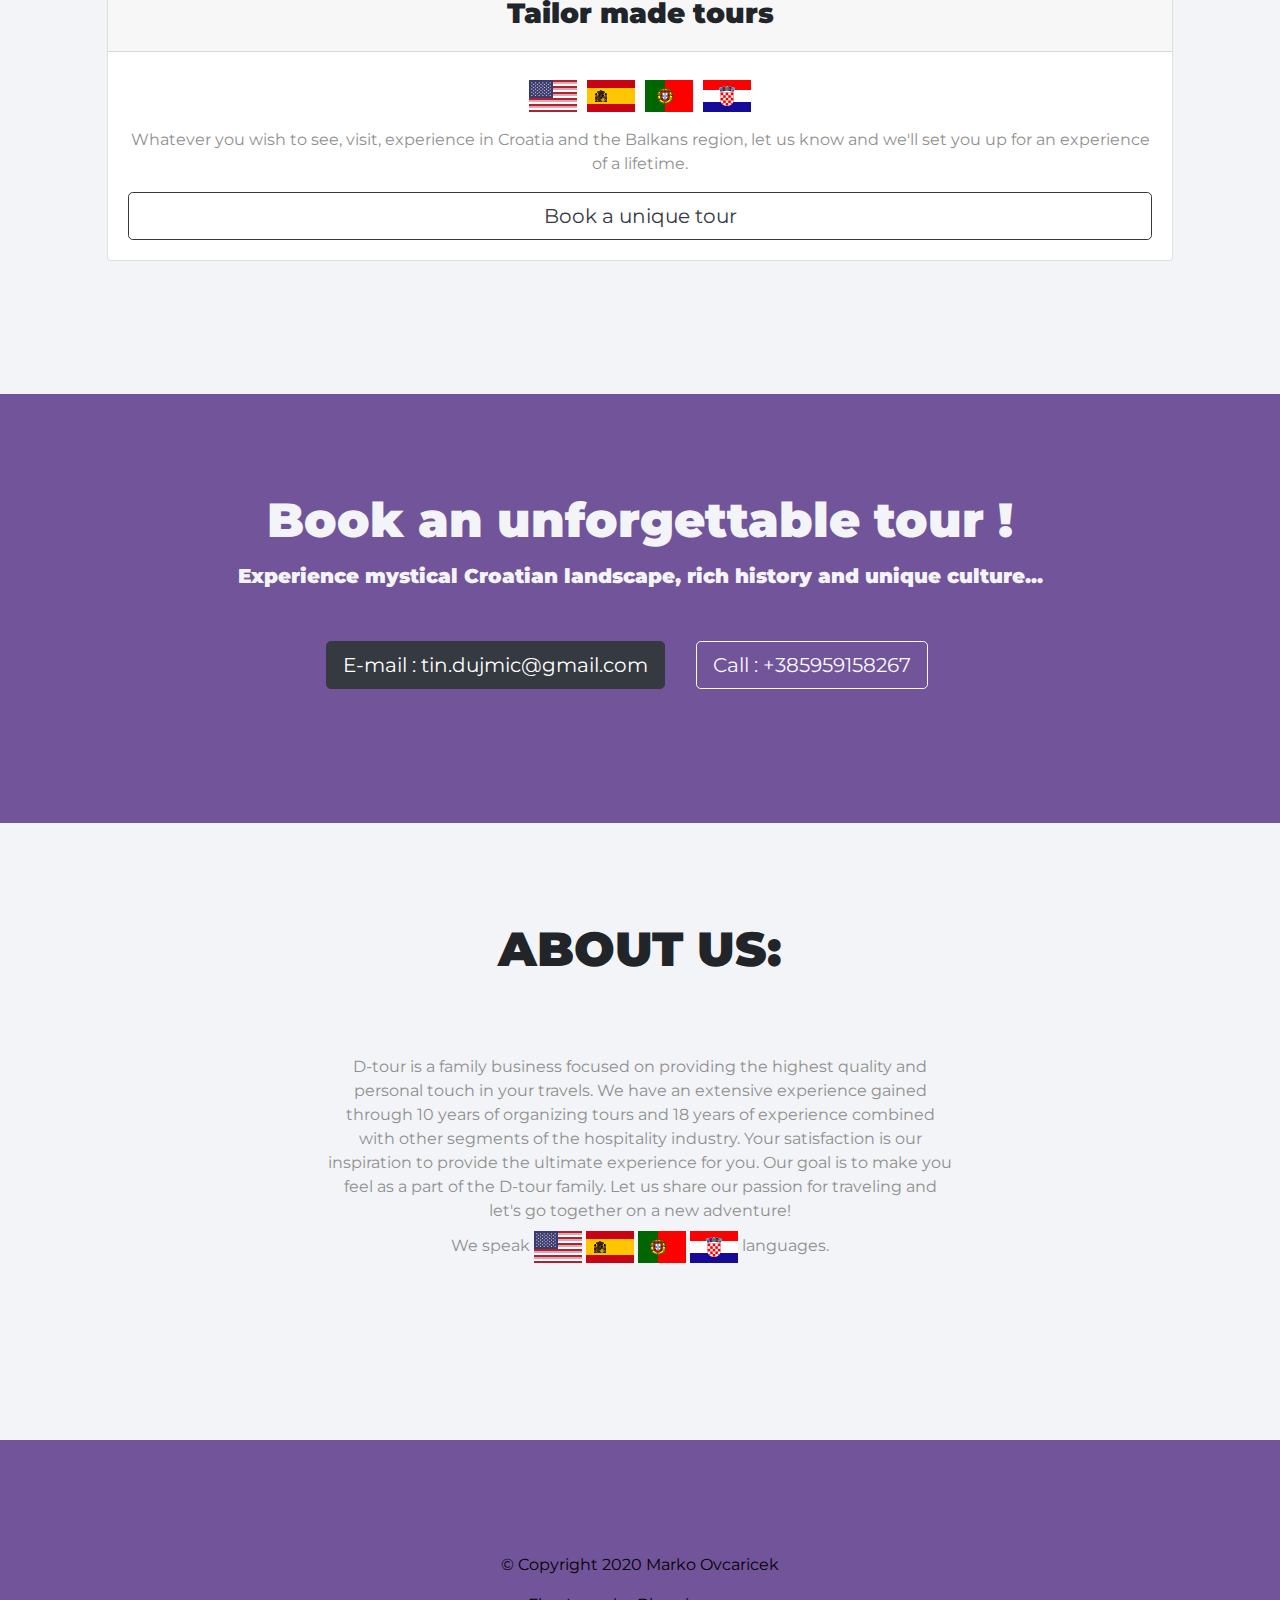
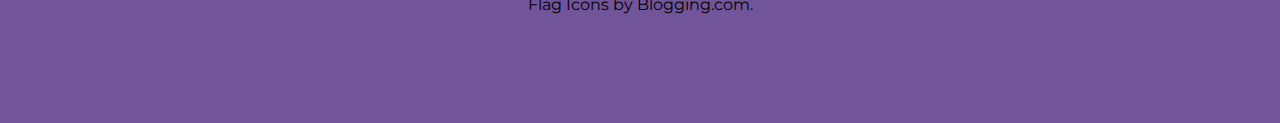
==== commit eb43bafb: "Add files via upload" ====
--- a/index.html
+++ b/index.html
@@ -129,6 +129,10 @@
           <img class="gallery-image" src="images2\Plitvice.jpg" alt="Plitvice Lakes National Park">
         </div>
         <div class="carousel-item container-fluid">
+          <h2 class="h2gallery-text">Delicious craft beers</h2>
+          <img class="gallery-image" src="images2\Beercraft.jpg" alt="World of Beercraft">
+        </div>
+        <div class="carousel-item container-fluid">
           <h2 class="h2gallery-text">All the colors of Croatia</h2>
           <img class="gallery-image" src="images2\Dolac.jpg" alt="Zagreb Cathedral and Dolac Market">
         </div>
@@ -168,6 +172,32 @@
 
     <div class="row">
 
+      <div class="tours-column col-lg-12">
+        <div class="card">
+          <div class="card-header">
+            <h3>World of Beercraft</h3>
+          </div>
+          <div class="card-body">
+            <h2><img src="Beer\yellow-beer-1.png"> <img src="Beer\barrel.png">
+              <img src="Beer\lager.png"> <img src="Beer\zivjeli.png">
+            <br>
+            45 € / person
+            </h2>
+            <p>In this exciting tour we shall immerse ourselves into the uprising Zagreb
+              craft beer scene. You will visit a micro brewery to see the process and enjoy
+              beer tasting with your guide/expert. You will learn about the philosophy
+              behind different beer types and receive a complete view on all styles and
+              techniques behind beer crafting allowing you to fully understand the mystique behind
+              a great beer. Later on, we will hit the city center and take a stroll in the
+              main bar street to visit 2 more places and enjoy some more beer tasting.
+              <br>It is a good day to have a beer in Zagreb so join us !</p>
+            <a class="mail" href="mailto:tin.dujmic@gmail.com">
+              <button type="button" class="btn btn-lg btn-outline-dark btn-block">
+                Visit the delicious World of Beercraft !</button></a>
+          </div>
+        </div>
+      </div>
+
       <div class="tours-column col-lg-4 col-md-6">
         <div class="card">
           <div class="card-header">
@@ -189,7 +219,7 @@
       <div class="tours-column col-lg-4 col-md-6">
         <div class="card">
           <div class="card-header">
-            <h3>Excursions and day trips</h3>
+            <h3>Day trips and excursions</h3>
           </div>
           <div class="card-body">
             <h2><img src="Flags 48px\US.png"> <img src="Flags 48px\ES.png">
@@ -214,7 +244,7 @@
             <h2><img src="Flags 48px\US.png"> <img src="Flags 48px\ES.png">
               <img src="Flags 48px\PT.png"> <img src="Flags 48px\HR.png"></h2>
             <p>Transfers to and from airports, bus stations, train stations, from city to city,
-            country to country, from Zagreb to a must see site, and many more...</p>
+              country to country, from Zagreb to a must see site, and many more...</p>
             <a class="mail" href="mailto:tin.dujmic@gmail.com"><button type="button" class="btn btn-lg btn-dark btn-block">Book a transfer</button></a>
           </div>
         </div>
@@ -260,7 +290,7 @@
         Let us share our passion for traveling and let's go together on a new adventure!
         <br>
         We speak <img src="Flags 48px\US.png"> <img src="Flags 48px\ES.png">
-          <img src="Flags 48px\PT.png"> <img src="Flags 48px\HR.png"> languages.</p>
+        <img src="Flags 48px\PT.png"> <img src="Flags 48px\HR.png"> languages.</p>
     </div>
 
   </section>
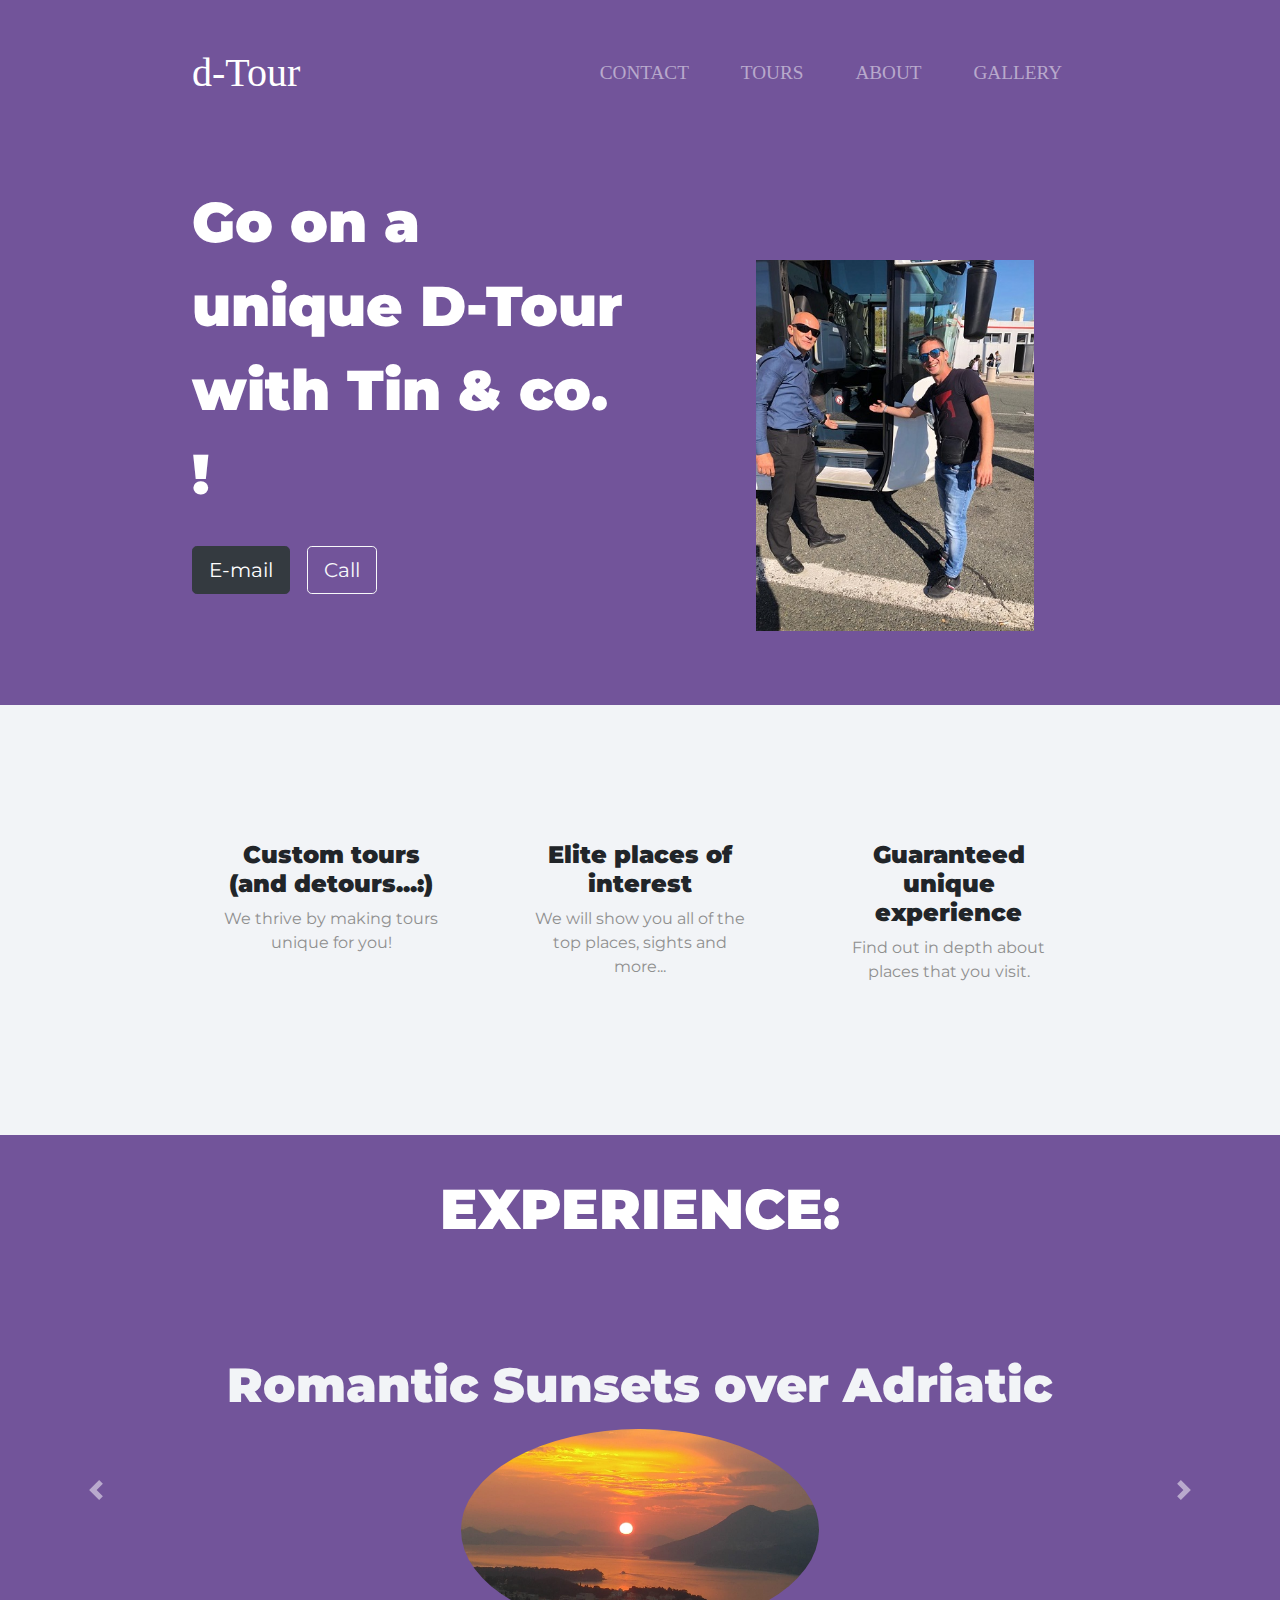
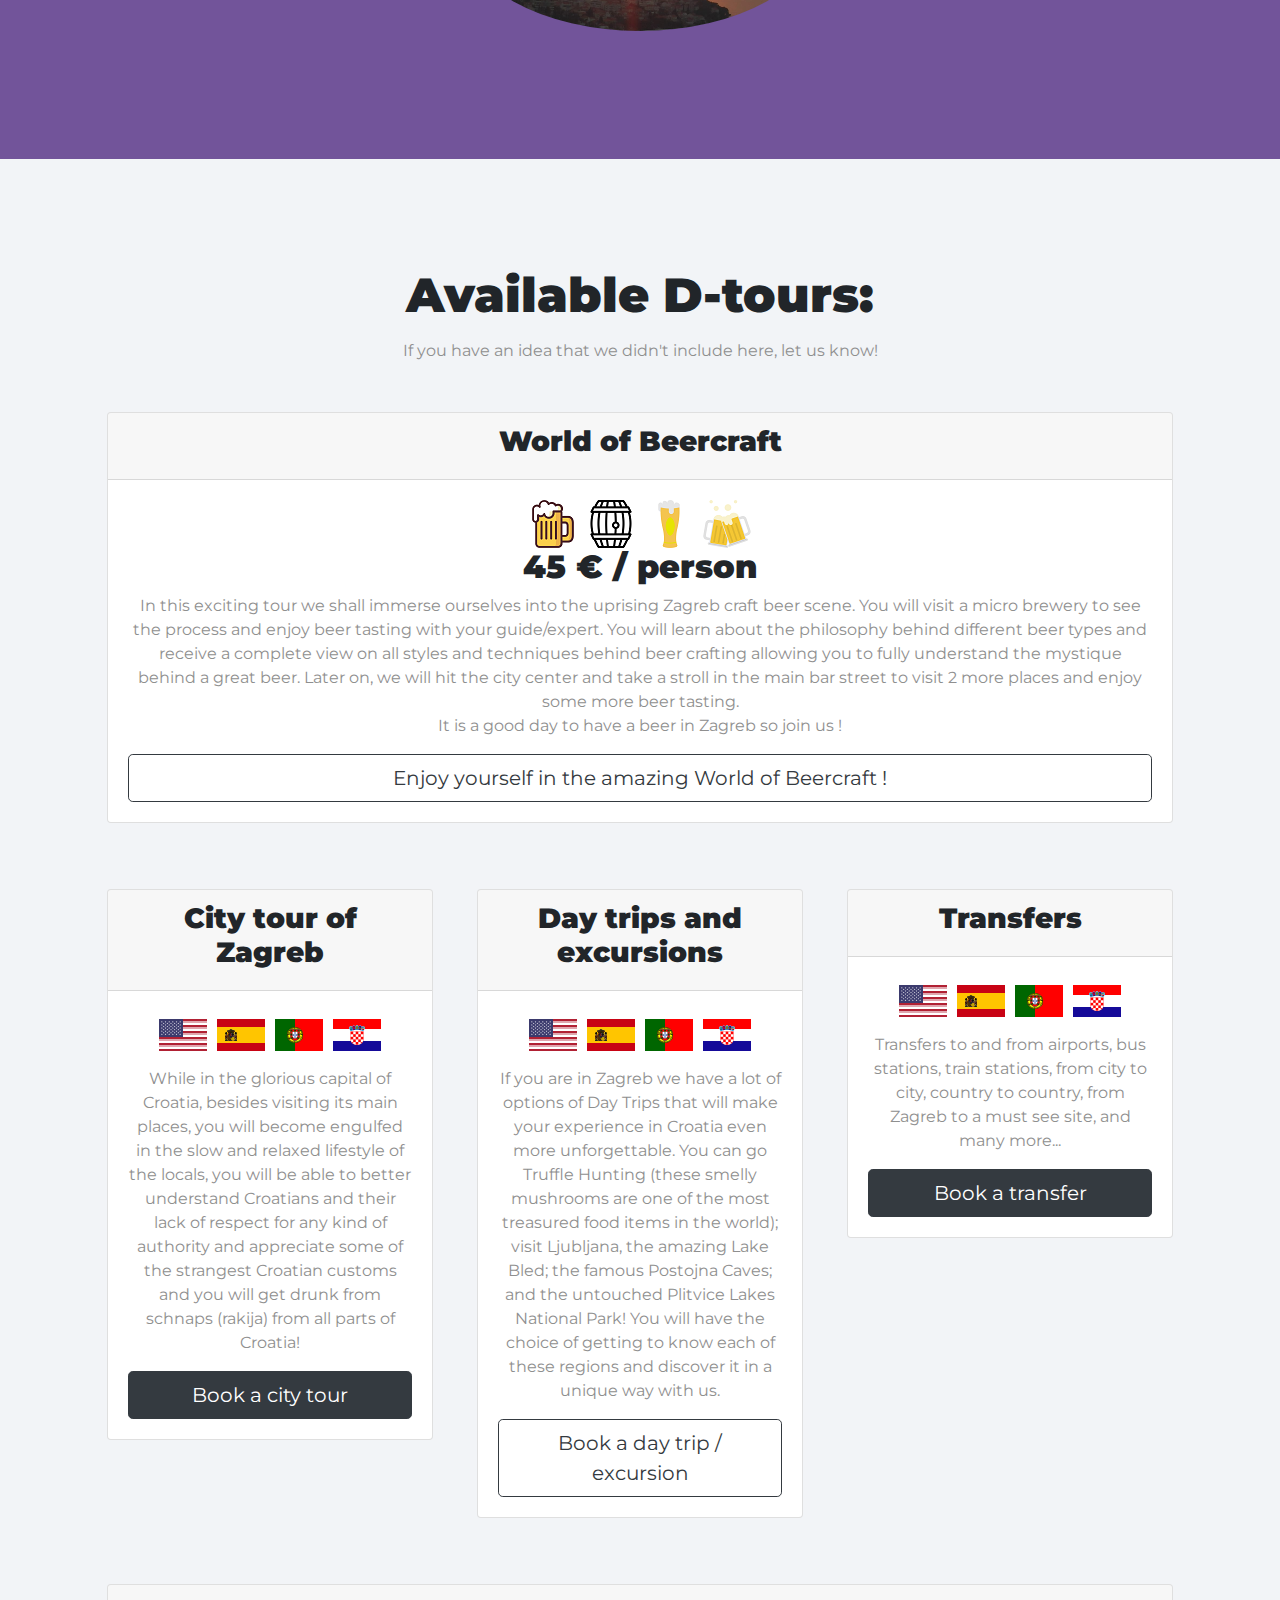
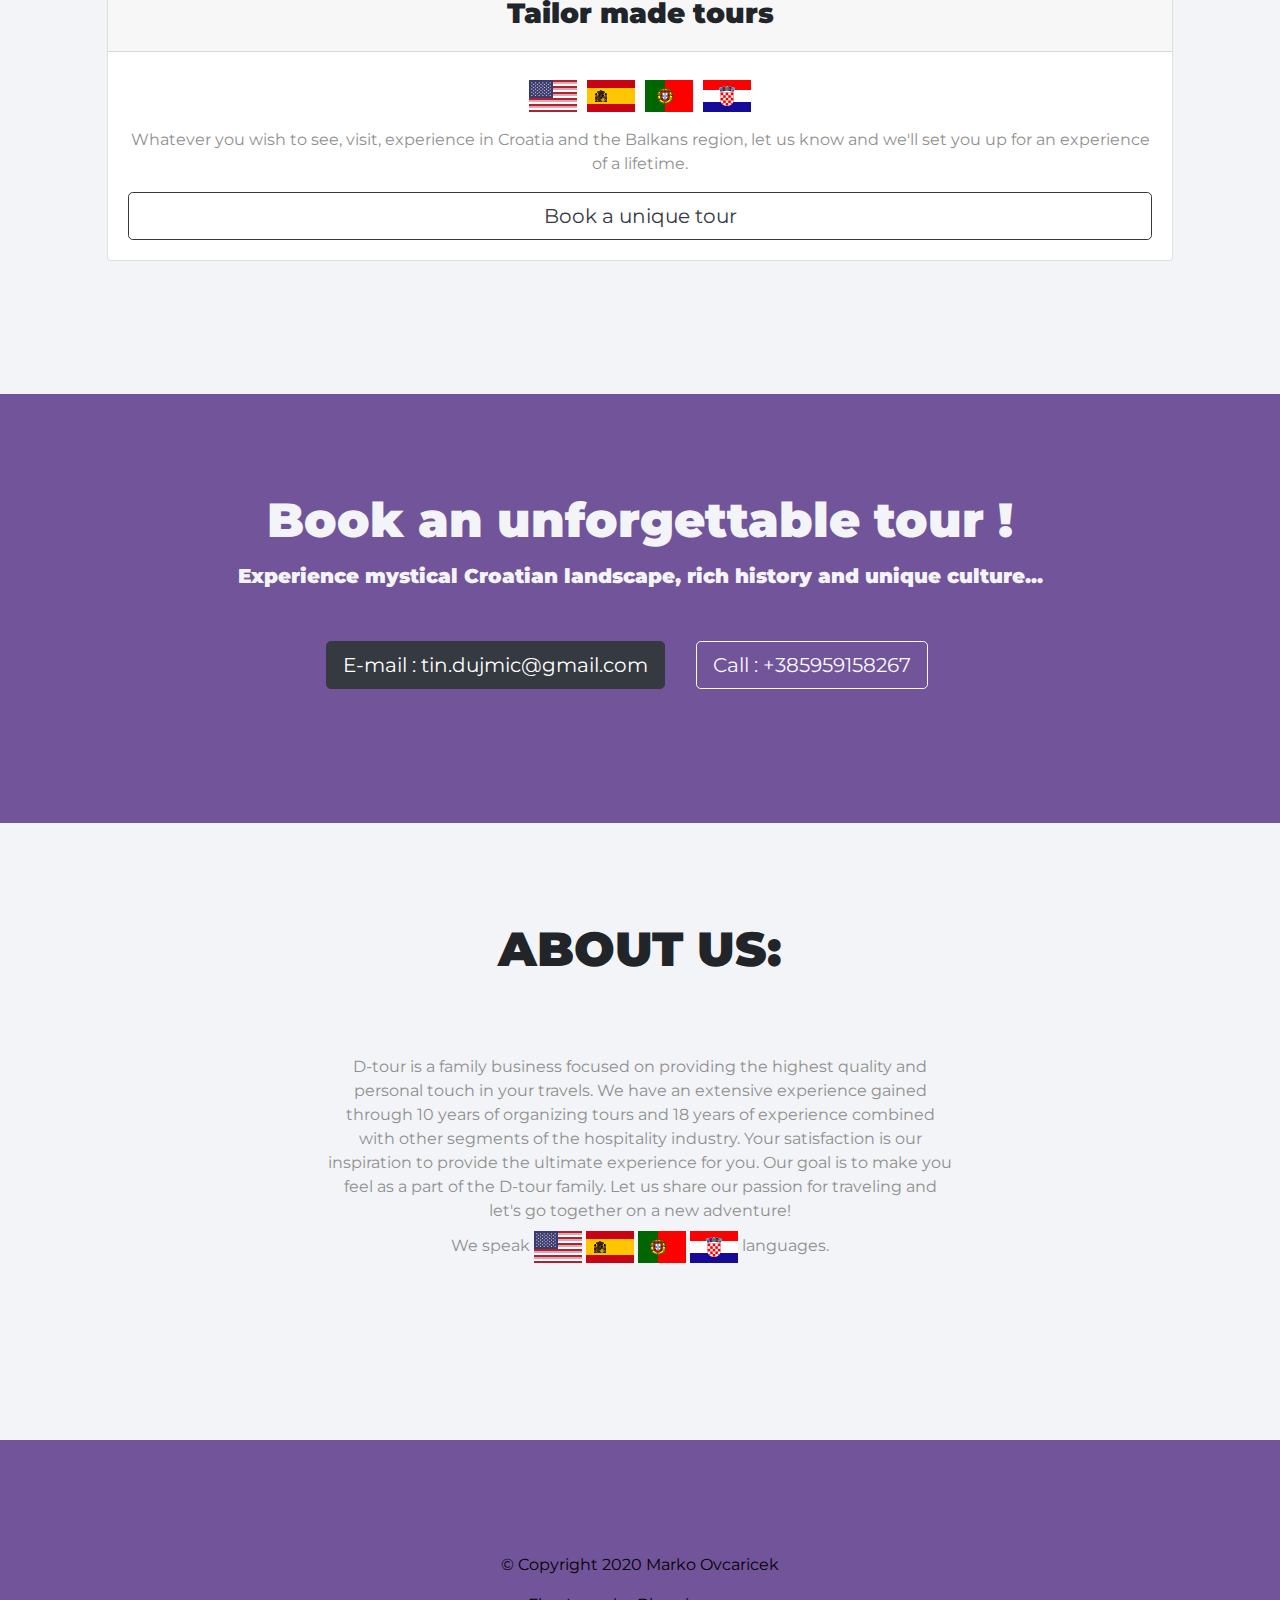
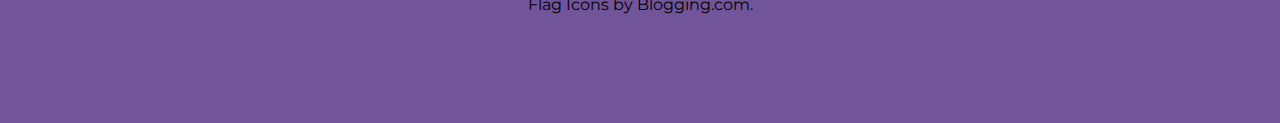
==== commit 86813c01: "Add files via upload" ====
--- a/index.html
+++ b/index.html
@@ -193,7 +193,7 @@
               <br>It is a good day to have a beer in Zagreb so join us !</p>
             <a class="mail" href="mailto:tin.dujmic@gmail.com">
               <button type="button" class="btn btn-lg btn-outline-dark btn-block">
-                Visit the delicious World of Beercraft !</button></a>
+                Enjoy yourself in the amazing World of Beercraft !</button></a>
           </div>
         </div>
       </div>
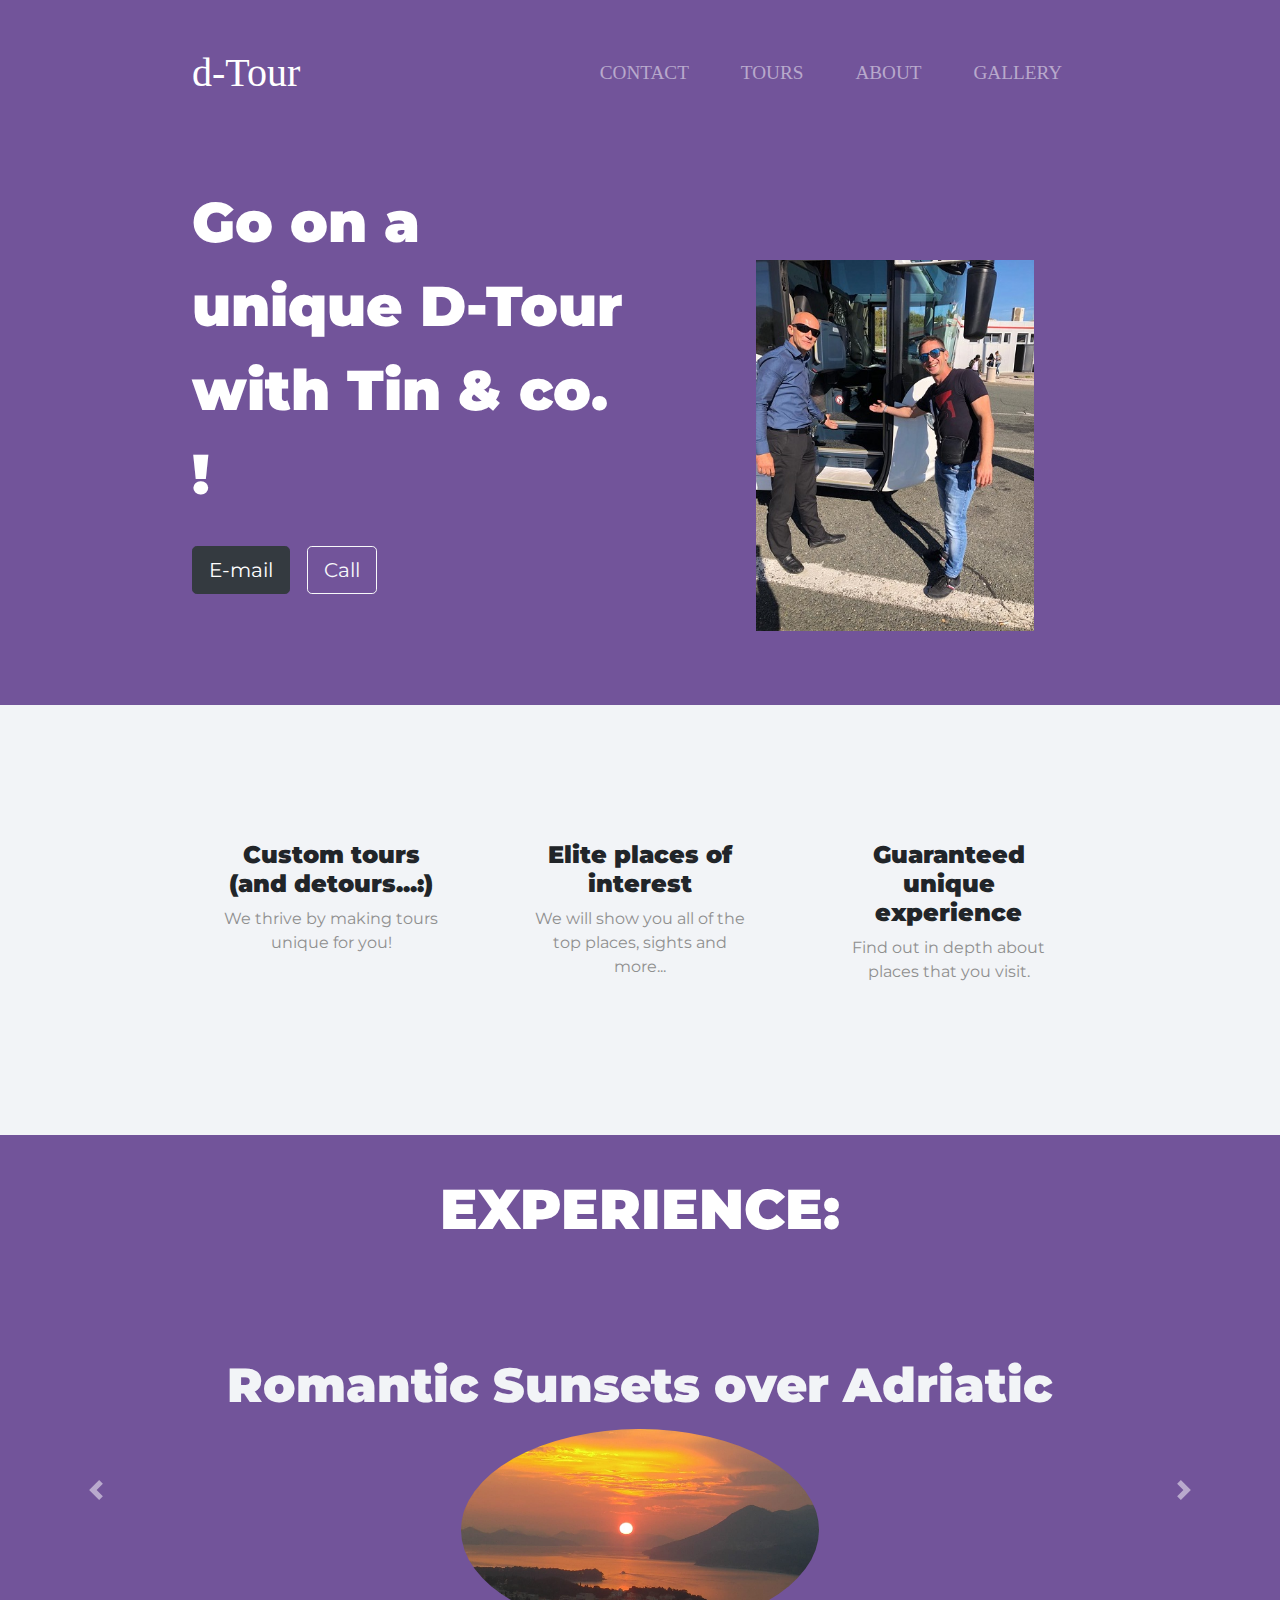
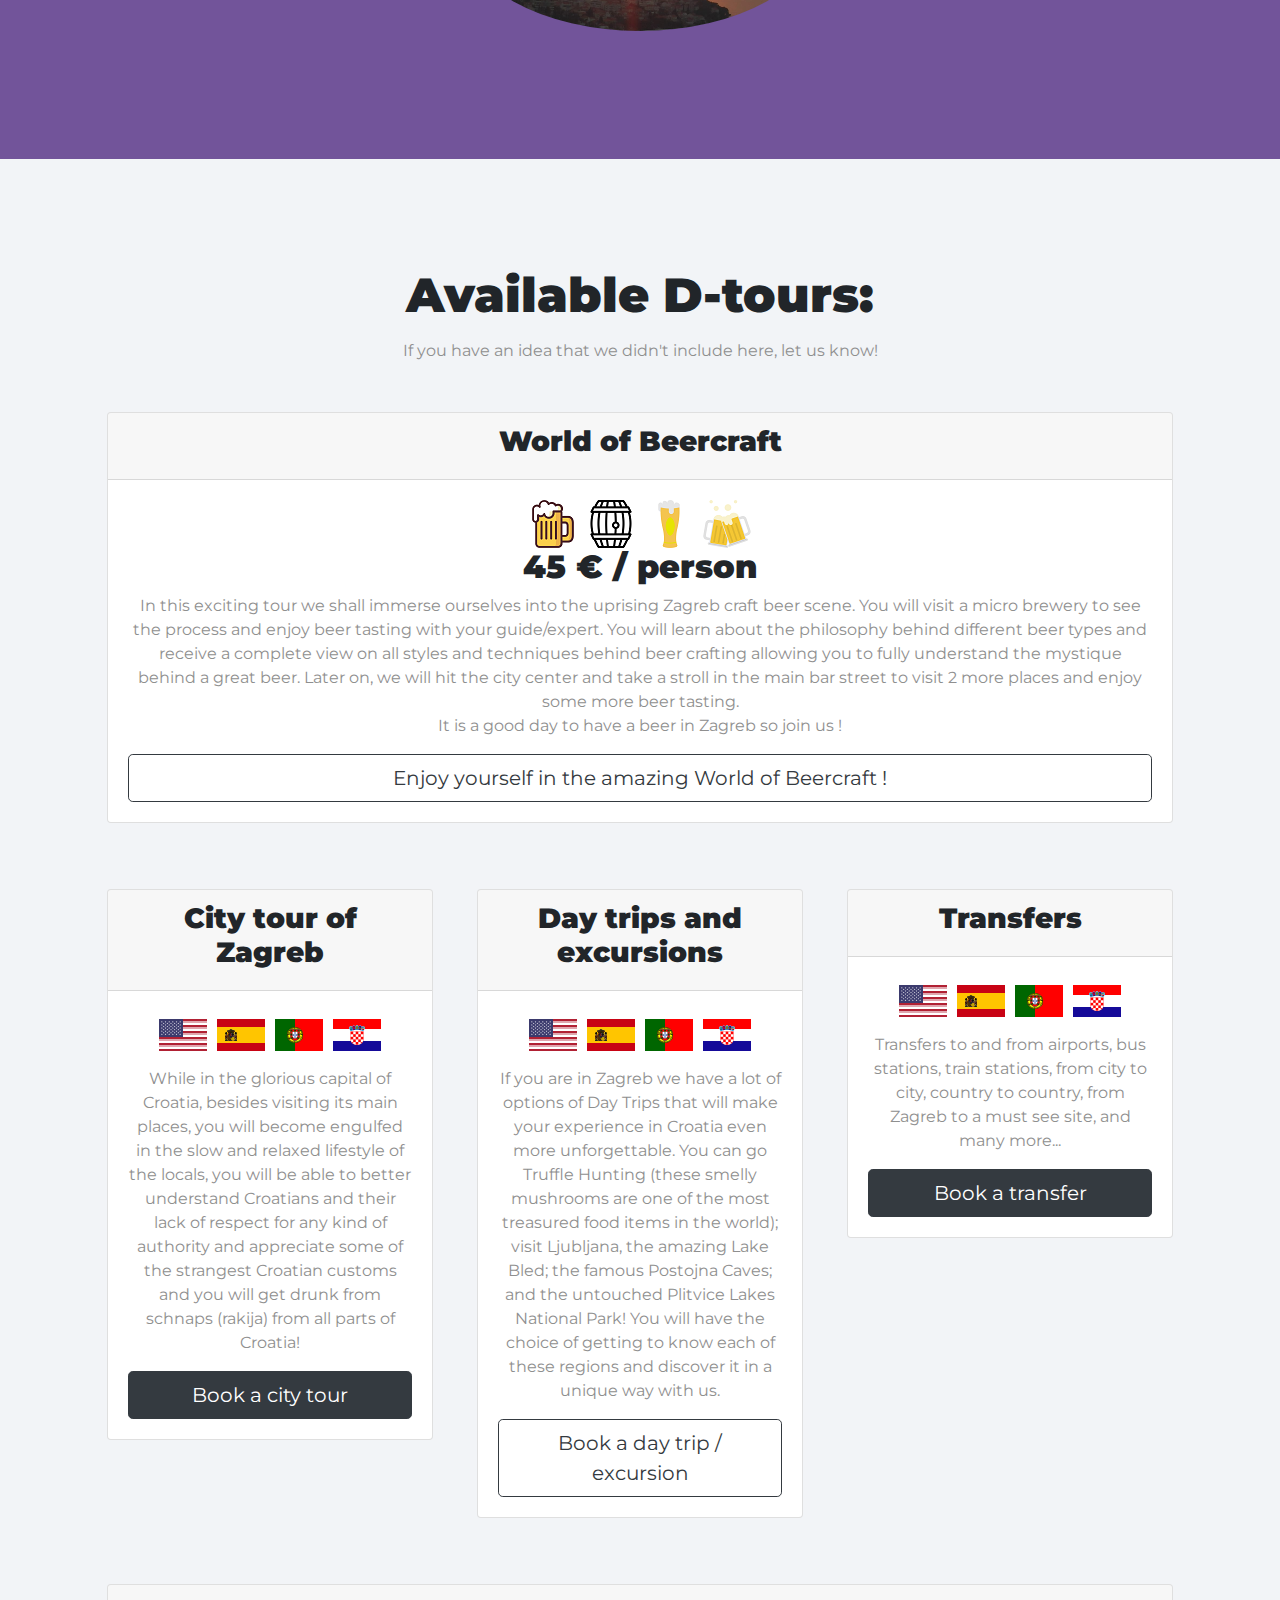
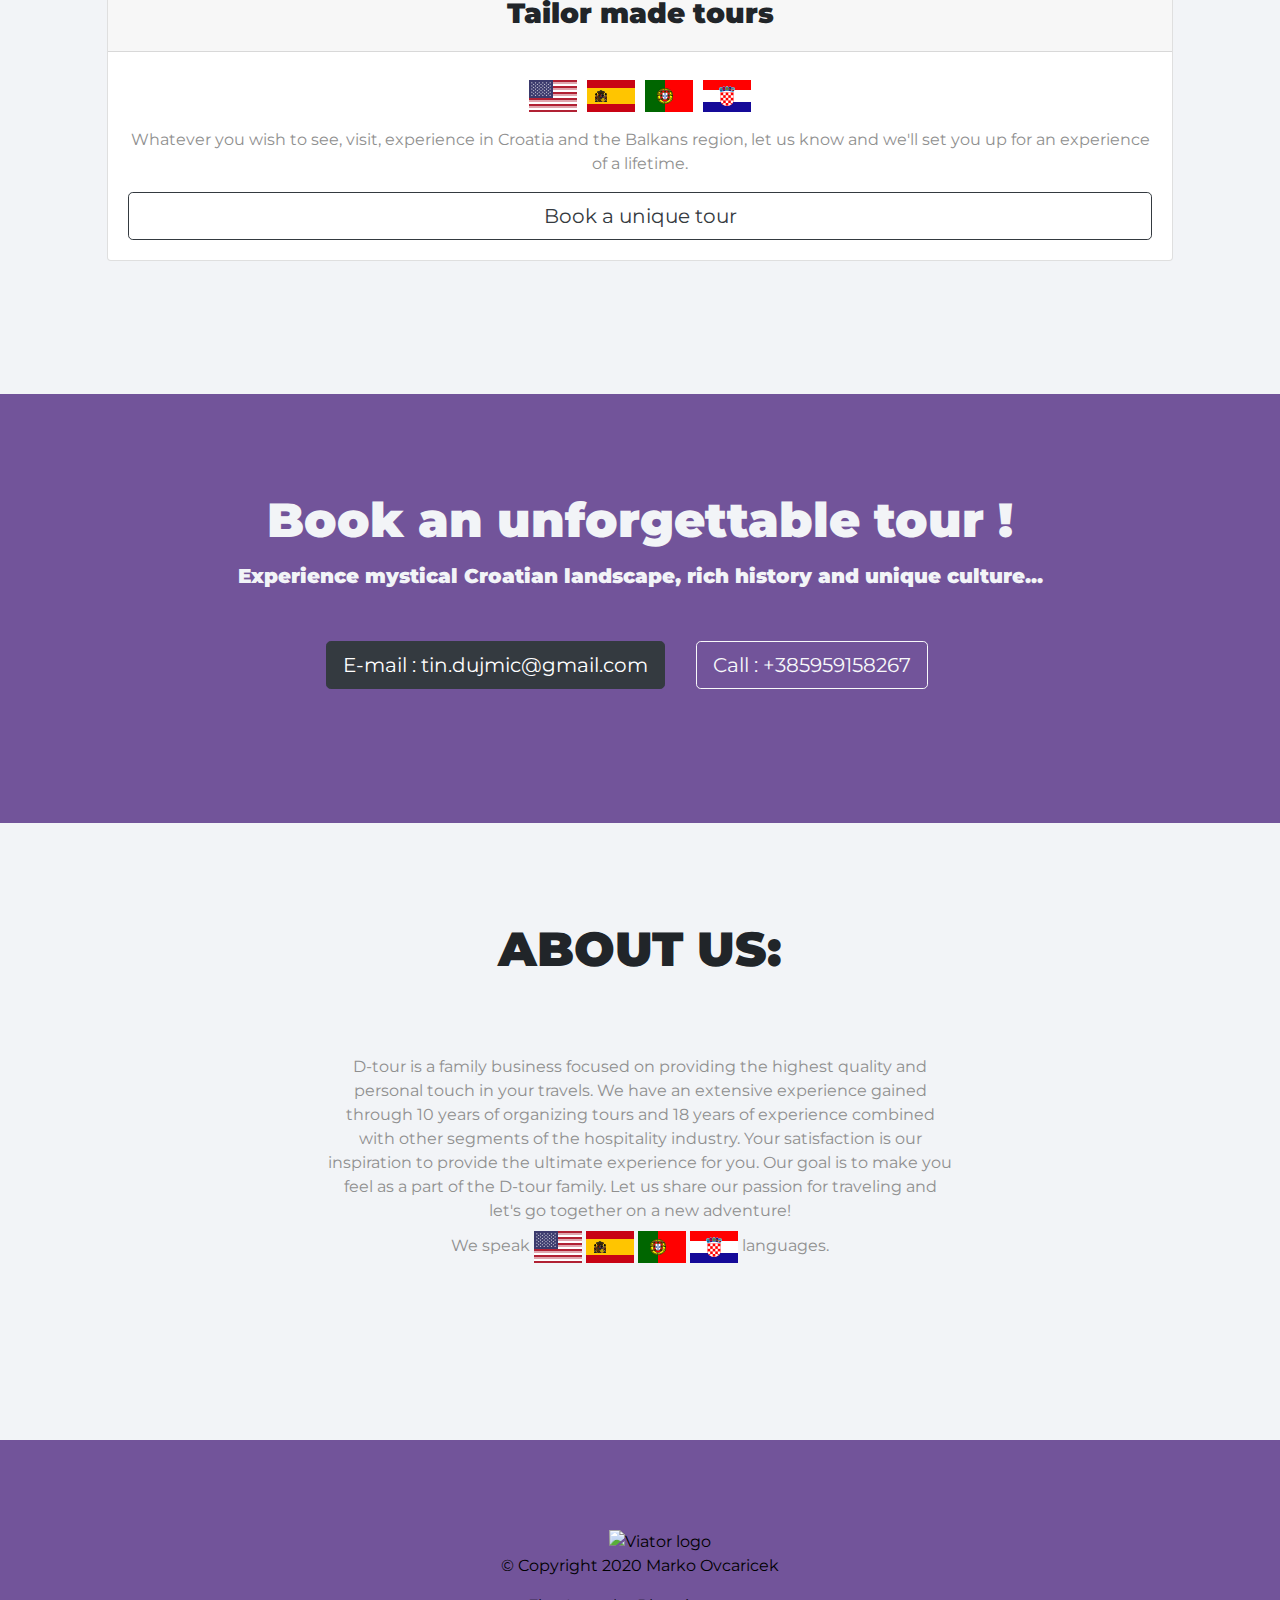
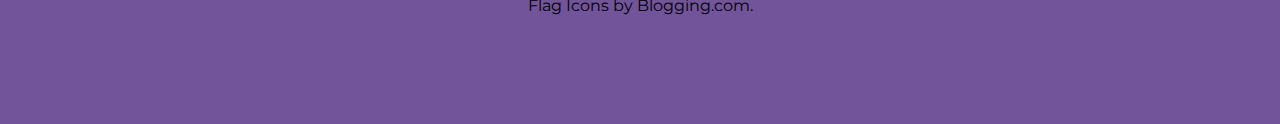
==== commit 42cfcd5e: "Add files via upload" ====
--- a/index.html
+++ b/index.html
@@ -319,6 +319,8 @@
       -->
       <a class="mail" href="mailto:tin.dujmic@gmail.com"><i class="ifoot fas fa-envelope fa-4x"></i></a>
       <a class="mail" href="tel:+385959158267"><i class="ifoot fas fa-phone fa-4x"></i></a>
+      <a class="mail" href="https://www.viator.com/tours/Zagreb/World-of-Beercraft-Zagreb/d5391-258149P1?m=58932&aid=&nid=VR.9116cd00-ed7e-4695-8ec6-939677f17120.TA_EMAIL_ATTRSUP">
+        <img class="imgfoot" src="images\viator+logo.jpg" alt="Viator logo"></a>
 
       <p class="pfoot"><a class="mail" href="https://www.linkedin.com/in/marko-ov%C4%8Dari%C4%8Dek-98153ba7/">© Copyright 2020 Marko Ovcaricek</a></p>
       <p class="pfoot"><a class="mail" href="https://blogging.com/free-flag-icons/">Flag Icons by Blogging.com.</a></p>
